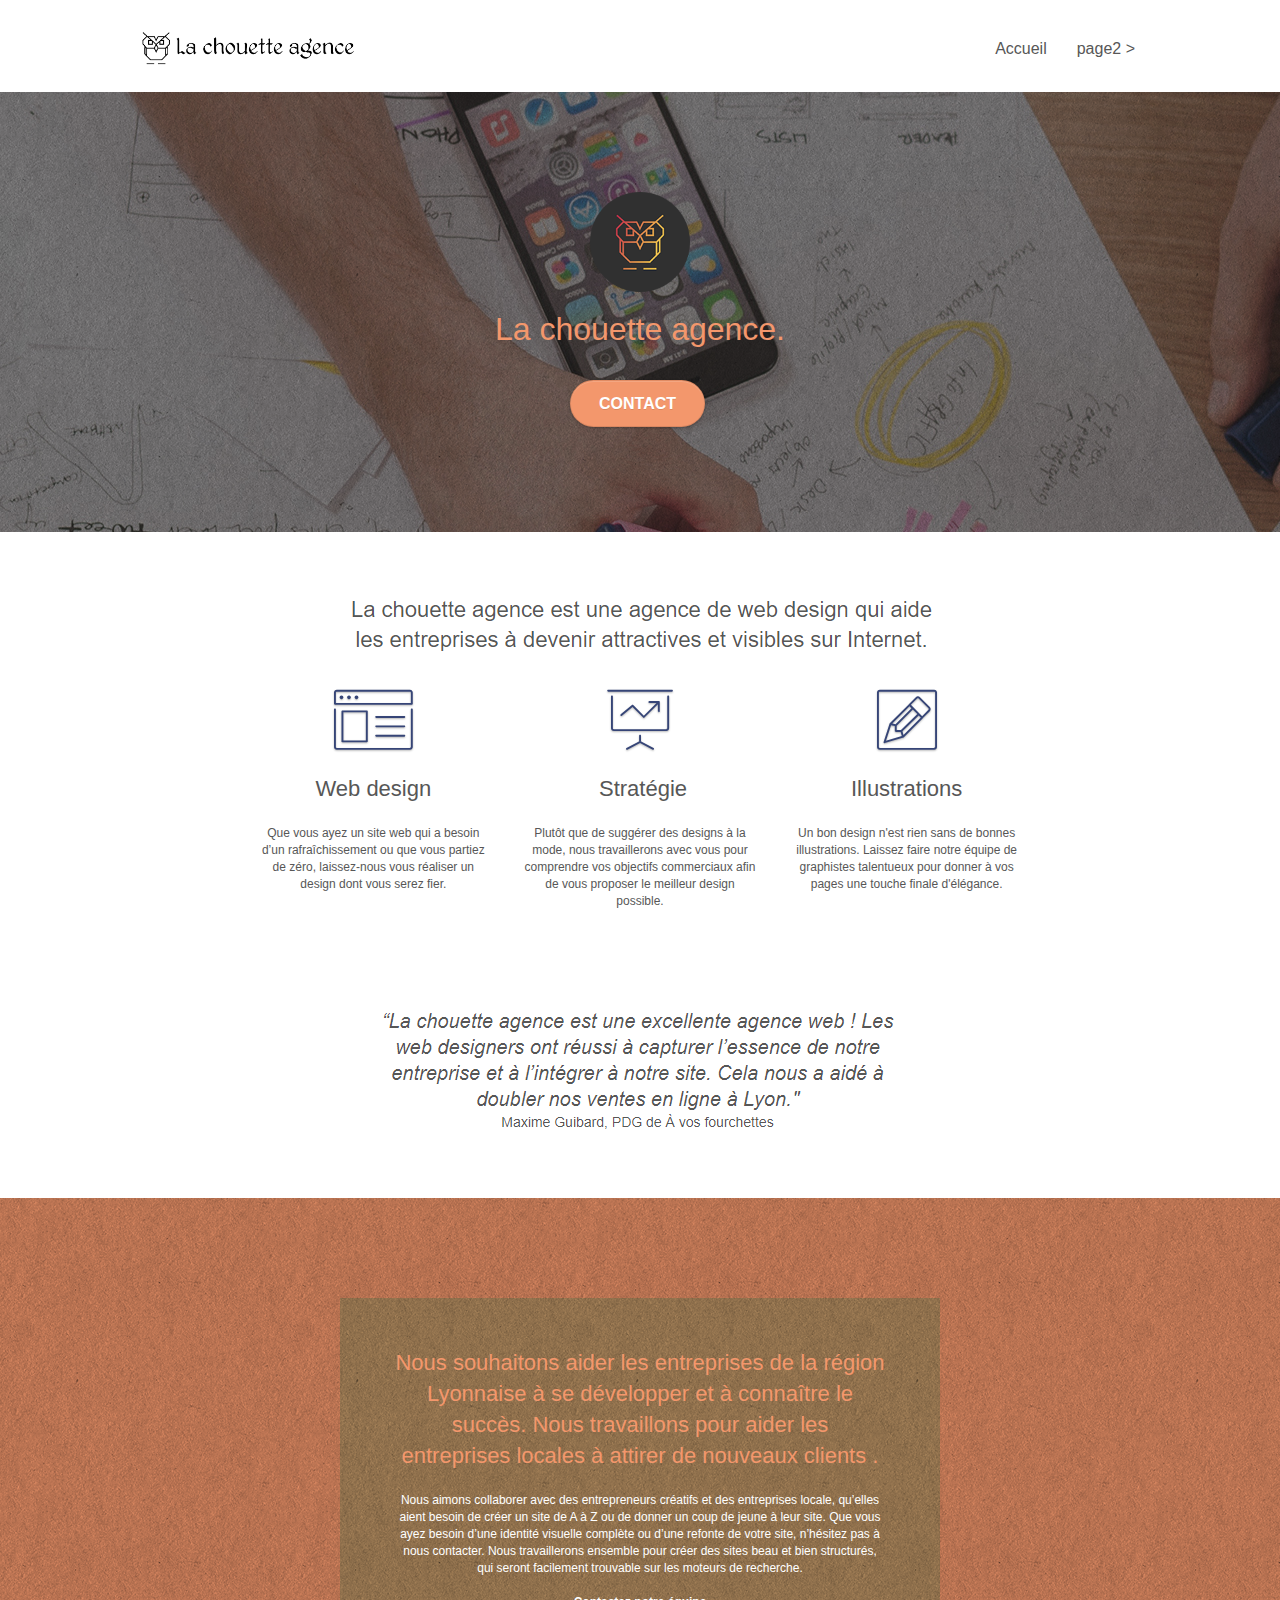
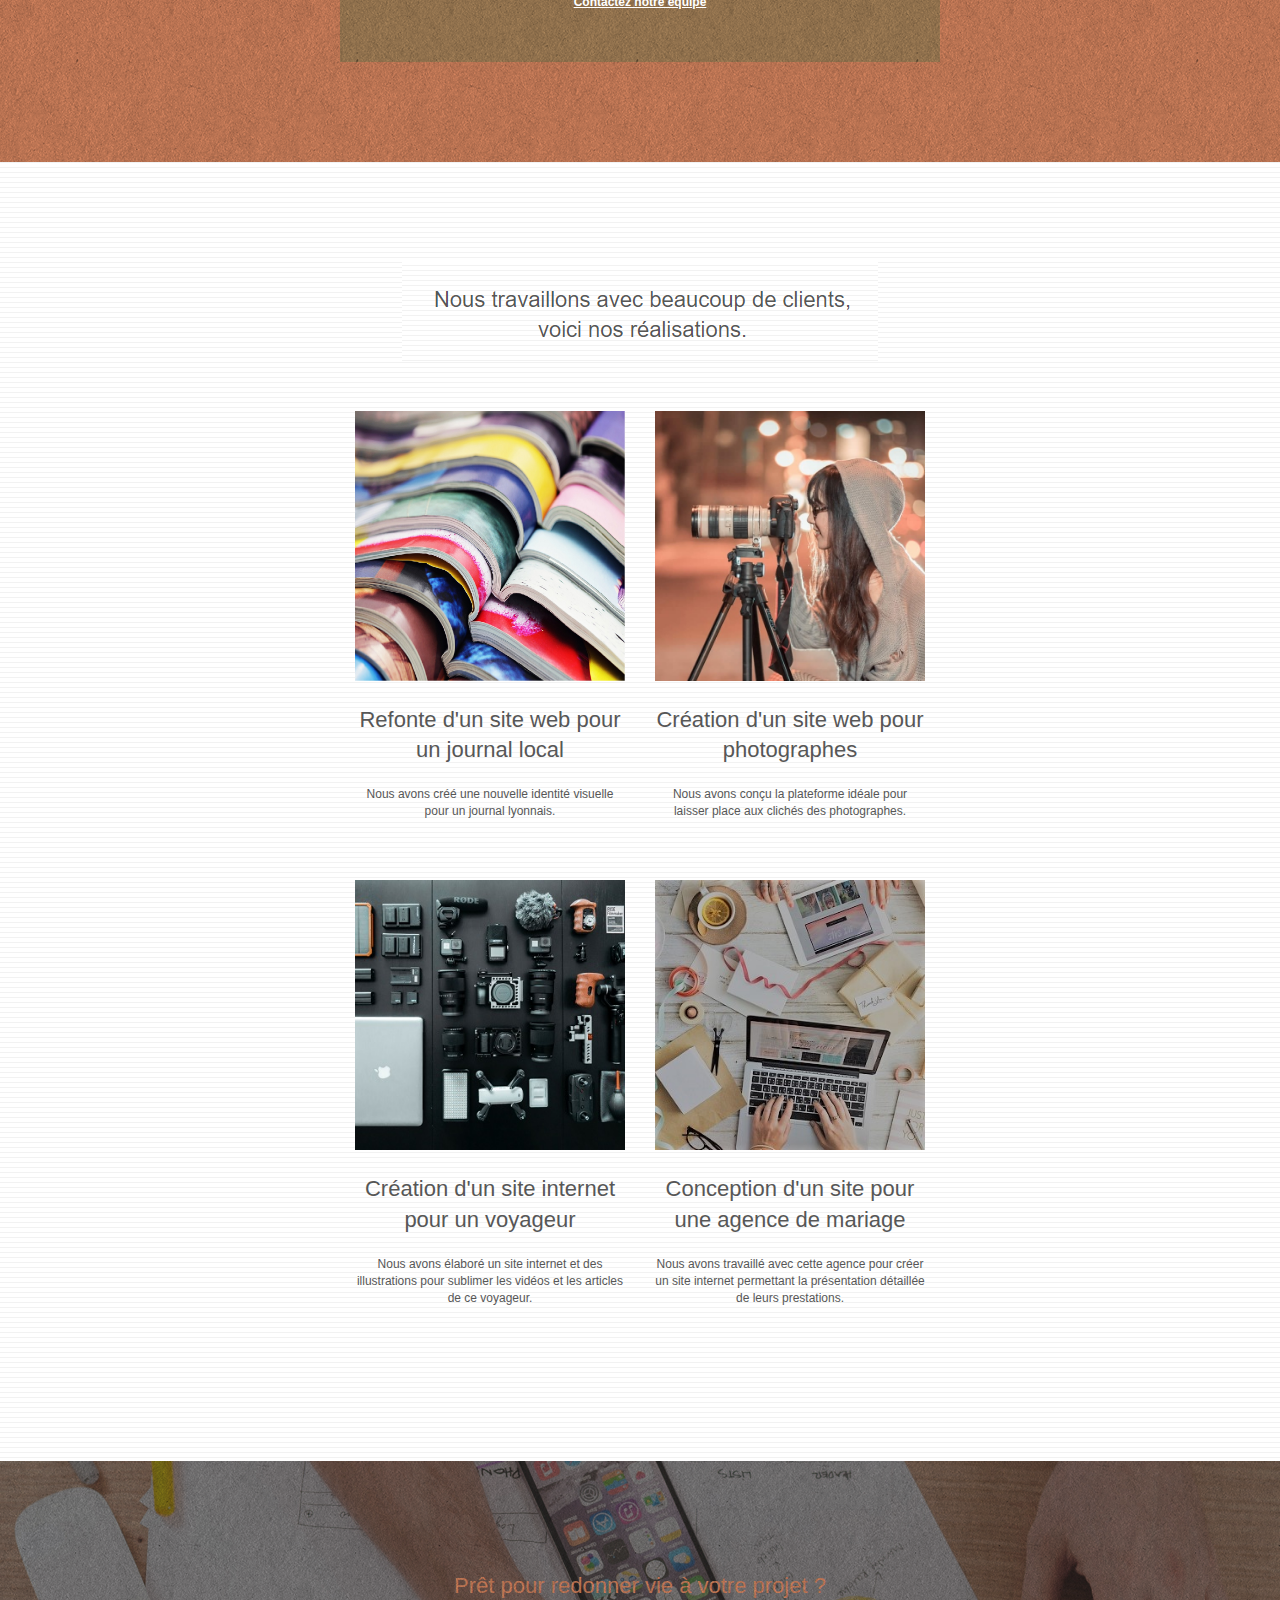
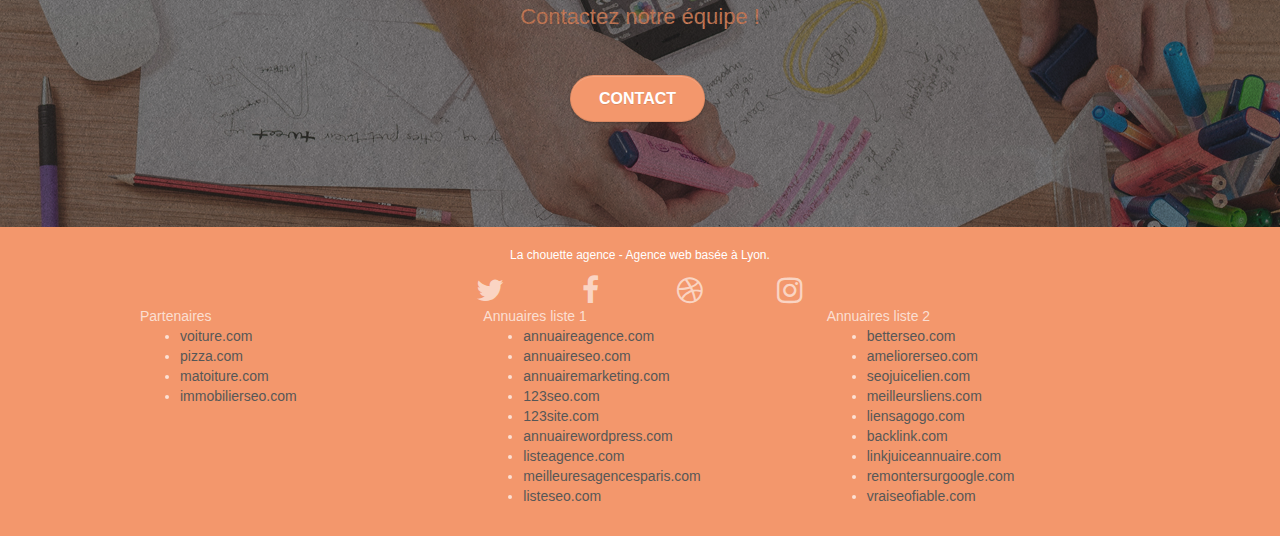
==== index.html @ 0de95171 "Headings reordered (h3 to h2)" ====
<!doctype html>
<html lang="FR">

<head>
	<meta charset="utf-8">
	<meta name="keywords"
		content="seo, google, site web, site internet, agence design paris, agence design, agence design,agence design,agence design,agence design,agence design,agence design,agence design,agence design">
	<meta name="description"
		content="Site de La Chouette Agence basée à Lyon. Webdesign, Stratégie, Illustrations. Refonte et création de site web pour journal local, photographe, voyageur, agence de marriage, etc.">
	<meta name="viewport" content="width=device-width, initial-scale=1.0, viewport-fit=cover">
	<link rel="shortcut icon" type="image/png" href="favicon.jpg">

	<link rel="stylesheet" type="text/css" href="./css/bootstrap.css">
	<link rel="stylesheet" type="text/css" href="style.css">
	<link rel="stylesheet" type="text/css" href="./css/font-awesome.css">
	<link rel="stylesheet" type="text/css" href="./css/et-line.css">


	<script src="./js/jquery-2.1.0.js"></script>
	<script src="./js/bootstrap.js"></script>
	<script src="./js/blocs.js"></script>
	<script src="./js/jquery.touchSwipe.js" defer></script>
	<script src="./js/gmaps.js"></script>

	<title>Entreprise web design Lyon | La Chouette Agence</title>


	<!-- Analytics -->

	<!-- Analytics END -->

</head>

<body>
	<!-- Principal conteneur -->
	<div class="page-container">

		<!-- bloc-0 -->
		<div class="bloc bgc-white l-bloc " id="bloc-0">
			<div class="container bloc-sm">

				<nav class="navbar row">
					<div class="navbar-header">

						<a class="navbar-brand" href="index.html"><img src="img/la-chouette-agence.png"
								alt="paris web design logo agence web meilleure agence" height="40" /></a>

						<button id="nav-toggle" type="button" class="ui-navbar-toggle navbar-toggle"
							data-toggle="collapse" data-target=".navbar-1">
							<span class="sr-only">Toggle navigation</span><span class="icon-bar"></span><span
								class="icon-bar"></span><span class="icon-bar"></span>
						</button>
					</div>
					<div class="collapse navbar-collapse navbar-1 special-dropdown-nav">
						<ul class="site-navigation nav navbar-nav">
							<li>
								<a href="index.html">Accueil</a>
							</li>
							<li>
							</li>
							<li>
								<a href="page2.html">page2 &gt;</a>
							</li>
						</ul>
					</div>
				</nav>
			</div>
		</div>
		<!-- bloc-0 END -->

		<!-- bloc-1-presentation -->
		<div class="bloc bgc-dark-slate-blue bg-banniere d-bloc bg-t-edge bloc-bg-texture texture-paper b-parallax"
			id="bloc-1-hero">
			<div class="container bloc-lg">
				<div class="row tight-width-whitespace">
					<div class="col-sm-12">
						<img src="img/logo.png" class="center-block image-resize-mode" width="100"
							alt="La chouette agence, agence web paris, création logo paris" />
						<h1 class="text-center hero-bloc-text tc-white ">
							La chouette agence.
						</h1>
						<div class="text-center">
							<a href="page2.html" class="btn btn-lg btn-clean btn-rd cta-hero btn-atomic-tangerine"
								id="cta-hero">Contact</a>
						</div>
					</div>
				</div>
			</div>
		</div>
		<!-- bloc-1-presentation END -->

		<!-- bloc-2-services -->
		<div class="bloc bgc-white l-bloc" id="bloc-2-services">
			<div class="container bloc-md">
				<div class="row">
					<div class="col-sm-12 text-center">
						<img alt="agence web, agence web paris, web design paris, stratégie web" src="img/title.png" />
					</div>
				</div>
				<div class="row voffset-lg med-width-whitespace">
					<div class="col-sm-4">
						<div class="text-center">
							<span class="et-icon-browser sm-shadow icon-dark-slate-blue icons icon-lg"></span>
						</div>
						<h2 class="mg-md text-center">
							Web design
						</h2>
						<p class="text-center ">
							Que vous ayez un site web qui a besoin d&rsquo;un rafraîchissement ou que vous partiez de
							zéro, laissez-nous vous réaliser un design dont vous serez fier.
						</p>
					</div>
					<div class="col-sm-4">
						<div class="text-center">
							<span class="et-icon-presentation sm-shadow icon-dark-slate-blue icons icon-lg"></span>
						</div>
						<h2 class="mg-md text-center">
							&nbsp;Stratégie
						</h2>
						<p class="text-center ">
							Plutôt que de suggérer des designs à la mode, nous travaillerons avec vous pour comprendre
							vos objectifs commerciaux afin de vous proposer le meilleur design possible.<br>
						</p>
					</div>
					<div class="col-sm-4">
						<div class="text-center">
							<span class="et-icon-edit sm-shadow icon-dark-slate-blue icons icon-lg"></span>
						</div>
						<h2 class="mg-md text-center">
							Illustrations
						</h2>
						<p class="text-center ">
							Un bon design n'est rien sans de bonnes illustrations. Laissez faire notre équipe de
							graphistes talentueux pour donner à vos pages une touche finale d'élégance.
						</p>
					</div>
				</div>
				<div class="row voffset-lg voffset">
					<div class="col-xs-12 col-md-8 col-md-offset-2 text-center">
						<img alt="agence web, agence web paris, web design paris, stratégie web"
							src="img/citation.png" />

					</div>
				</div>
			</div>
		</div>
		<!-- bloc-2-services END -->

		<!-- bloc-3-what-i-do -->
		<div class="bloc tc-white bgc-atomic-tangerine bg-presentation d-bloc bloc-bg-texture texture-paper b-parallax"
			id="bloc-3-what-i-do">
			<div class="container bloc-lg">
				<div class="row tight-width-whitespace black-background">
					<div class="col-sm-12">
						<h2 class="mg-md text-center tc-white">
							Nous souhaitons aider les entreprises de la région Lyonnaise à se développer et à connaître
							le succès. Nous travaillons pour aider les entreprises locales à attirer de nouveaux clients
							.<br>
						</h2>
						<p class="text-center white">
							Nous aimons collaborer avec des entrepreneurs créatifs et des entreprises locale, qu’elles
							aient besoin de créer un site de A à Z ou de donner un coup de jeune à leur site. Que vous
							ayez besoin d’une identité visuelle complète ou d’une refonte de votre site, n’hésitez pas à
							nous contacter. Nous travaillerons ensemble pour créer des sites beau et bien structurés,
							qui seront facilement trouvable sur les moteurs de recherche. <br><br><a
								class="ltc-white bold-link" href="page2.html">Contactez notre équipe</a><br>
						</p>
					</div>
				</div>
			</div>
		</div>
		<!-- bloc-3-what-i-do END -->

		<!-- bloc-4-portfolio -->
		<div class="bloc bgc-white bg-lines-h2-bg bg-repeat l-bloc" id="bloc-4-portfolio">
			<div class="container bloc-lg">
				<div class="row">
					<div class="col-sm-12 text-center">
						<img alt="agence web, agence web paris, web design paris, stratégie web" src="img/title2.png" />
					</div>
				</div>
				<div class="row tight-width-whitespace portfolio-row">
					<div class="col-sm-6">
						<a href="#" data-lightbox="img/1.jpg" data-gallery-id="gallery-1"
							data-caption="Refonte d'un site web pour un journal local" data-frame="snapshot-lb"><img
								src="img/1.jpg"
								alt="paris web design logo agence web meilleure agence et refonte site web journal"
								class="img-responsive portfolio-thumb" /></a>
						<h2 class="mg-md text-center">
							Refonte d'un site web pour un journal local
						</h2>
						<p class="text-center">
							Nous avons créé une nouvelle identité visuelle pour un journal lyonnais.
						</p>
					</div>
					<div class="col-sm-6">
						<a href="#" data-lightbox="img/2.jpg" data-gallery-id="gallery-1"
							data-caption="Création d'un site web pour photographes" data-frame="snapshot-lb"><img
								src="img/2.jpg" class="img-responsive portfolio-thumb"
								alt="paris web design logo agence web meilleure agence, Création d'un site web pour photographes" /></a>
						<h2 class="mg-md text-center">
							Création d'un site web pour photographes
						</h2>
						<p class="text-center">
							Nous avons conçu la plateforme idéale pour laisser place aux clichés des photographes.
						</p>
					</div>
				</div>
				<div class="row tight-width-whitespace portfolio-row">
					<div class="col-sm-6">
						<a href="#" data-lightbox="img/3.bmp" data-gallery-id="gallery-1"
							data-caption="Création d'un site internet pour un voyageur" data-frame="snapshot-lb"><img
								src="img/3.bmp" class="img-responsive portfolio-thumb"
								alt="paris web design logo agence web meilleure agence, Création d'un site web pour voyageur" /></a>
						<h2 class="mg-md text-center">
							Création d'un site internet pour un voyageur
						</h2>
						<p class="text-center">
							Nous avons élaboré un site internet et des illustrations pour sublimer les vidéos et les
							articles de ce voyageur.
						</p>
					</div>
					<div class="col-sm-6">
						<a href="#" data-lightbox="img/4.bmp" data-gallery-id="gallery-1"
							data-caption="Conception d'un site pour une agence de mariage" data-frame="snapshot-lb"><img
								src="img/4.bmp" class="img-responsive portfolio-thumb"
								alt="paris web design logo agence web meilleure agence, Création d'un site web pour agence de mariage" /></a>
						<h2 class="mg-md text-center">
							Conception d'un site pour une agence de mariage
						</h2>
						<p class="text-center">
							Nous avons travaillé avec cette agence pour créer un site internet permettant la
							présentation détaillée de leurs prestations.
						</p>
					</div>
				</div>
			</div>
		</div>
		<!-- bloc-4-portfolio END -->

		<!-- bloc-5-cta -->
		<div class="bloc bgc-dark-slate-blue bg-banniere d-bloc bloc-bg-texture texture-paper" id="bloc-5-cta">
			<div class="container bloc-lg">
				<div class="row">
					<h2 class="mg-md text-center tc-white">
						Prêt pour redonner vie à votre projet ?<br>Contactez notre équipe !
					</h2>
					<div class="col-sm-12 text-center">
						<a href="page2.html"
							class="btn btn-atomic-tangerine btn-clean btn-rd btn-lg cta-hero">Contact</a>
					</div>
				</div>
			</div>
		</div>
		<!-- bloc-5-cta END -->

		<!-- Footer - bloc-8 -->
		<div class="bloc bgc-atomic-tangerine d-bloc" id="bloc-8">
			<div class="container bloc-sm">
				<div class="row">
					<div class="col-sm-12">
						<p class="text-center white">
							La chouette agence - Agence web basée à Lyon.<br>
						</p>
						<div class="row row-no-gutters social">
							<div class="col-sm-3">
								<div class="text-center">
									<a class="social" href="index.html"><span class="fa fa-twitter icon-md"></span></a>
								</div>
							</div>
							<div class="col-sm-3">
								<div class="text-center">
									<a class="social" href="index.html"><span class="fa fa-facebook icon-md"></span></a>
								</div>
							</div>
							<div class="col-sm-3">
								<div class="text-center">
									<a class="social" href="index.html"><span class="fa fa-dribbble icon-md"></span></a>
								</div>
							</div>
							<div class="col-sm-3">
								<div class="text-center">
									<a class="social" href="index.html"><span
											class="fa fa-instagram icon-md"></span></a>
								</div>
							</div>

						</div>
						<div class="row">
							<div class="col-sm-4">
								Partenaires
								<ul>
									<li><a href="voiture.com">voiture.com</a></li>
									<li><a href="pizza.com">pizza.com</a></li>
									<li><a href="matoiture.com">matoiture.com</a></li>
									<li><a href="immobilierseo.com">immobilierseo.com</a></li>
								</ul>
							</div>
							<div class="col-sm-4">
								Annuaires liste 1
								<ul>
									<li><a href="annuaireagence.com">annuaireagence.com</a></li>
									<li><a href="annuaireseo.com">annuaireseo.com</a></li>
									<li><a href="annuairemarketing.com">annuairemarketing.com</a></li>
									<li><a href="123seoture.com">123seo.com</a></li>
									<li><a href="123site.com">123site.com</a></li>
									<li><a href="annuairewordpress.com">annuairewordpress.com</a></li>
									<li><a href="listeagence.com">listeagence.com</a></li>
									<li><a href="meilleuresagencesparis.com">meilleuresagencesparis.com</a></li>
									<li><a href="listeseo.com">listeseo.com</a></li>
								</ul>
							</div>
							<div class="col-sm-4">
								Annuaires liste 2
								<ul>
									<li><a href="betterseo.com">betterseo.com</a></li>
									<li><a href="ameliorerseo.com">ameliorerseo.com</a></li>
									<li><a href="seojuicelien.com">seojuicelien.com</a></li>
									<li><a href="meilleursliens.com">meilleursliens.com</a></li>
									<li><a href="liensagogo.com">liensagogo.com</a></li>
									<li><a href="backlink.com">backlink.com</a></li>
									<li><a href="linkjuiceannuaire.com">linkjuiceannuaire.com</a></li>
									<li><a href="remontersurgoogle.com">remontersurgoogle.com</a></li>
									<li><a href="vraiseofiable.com">vraiseofiable.com</a></li>
								</ul>
							</div>
						</div>
					</div>
				</div>
			</div>
		</div>
		<!-- Footer - bloc-8 END -->

	</div>
	<!-- Principal conteneur END -->


</body>

</html>
---- style.css ----
body {
    margin: 0;
    padding: 0;
    background: #FFF;
    overflow-x: hidden;
    -webkit-font-smoothing: antialiased;
    -moz-osx-font-smoothing: grayscale;
}

a,
button {
    transition: all .3s ease-in-out;
    outline: none!important;
}

a:hover {
    text-decoration: none;
    cursor: pointer;
}

#page-loading-blocs-notifaction {
    position: fixed;
    top: 0;
    bottom: 0;
    width: 100%;
    z-index: 100000;
    background: #FFFFFF url("img/pageload-spinner.gif") no-repeat center center;
}

.bloc {
    width: 100%;
    clear: both;
    background: 50% 50% no-repeat;
    padding: 0 50px;
    -webkit-background-size: cover;
    -moz-background-size: cover;
    -o-background-size: cover;
    background-size: cover;
    position: relative;
}

.bloc .container {
    padding-left: 0;
    padding-right: 0;
}

.bloc-lg {
    padding: 100px 50px;
}

.bloc-md {
    padding: 50px;
}

.bloc-sm {
    padding: 20px 50px;
}

.bg-center,
.bg-l-edge,
.bg-r-edge,
.bg-t-edge,
.bg-b-edge,
.bg-tl-edge,
.bg-bl-edge,
.bg-tr-edge,
.bg-br-edge,
.bg-repeat {
    -webkit-background-size: auto!important;
    -moz-background-size: auto!important;
    -o-background-size: auto!important;
    background-size: auto!important;
}

.bg-repeat {
    background: repeat;
}

.bg-t-edge {
    background: top no-repeat;
}

.bloc-bg-texture::before {
    content: "";
    background-size: 2px 2px;
    position: absolute;
    top: 0;
    bottom: 0;
    left: 0;
    right: 0;
}

.texture-paper::before {
    background: url("img/texture-paper.png");
    background-size: 280px 280px;
}

.b-parallax {
    background-attachment: fixed;
}

.d-bloc {
    color: rgba(255, 255, 255, .7);
}

.d-bloc button:hover {
    color: rgba(255, 255, 255, .9);
}

.d-bloc .icon-round,
.d-bloc .icon-square,
.d-bloc .icon-rounded,
.d-bloc .icon-semi-rounded-a,
.d-bloc .icon-semi-rounded-b {
    border-color: rgba(255, 255, 255, .9);
}

.d-bloc .divider-h span {
    border-color: rgba(255, 255, 255, .2);
}

.d-bloc .a-btn,
.d-bloc .navbar a,
.d-bloc .navbar-brand,
.d-bloc a .icon-sm,
.d-bloc a .icon-md,
.d-bloc a .icon-lg,
.d-bloc a .icon-xl,
.d-bloc h1 a,
.d-bloc h2 a,
.d-bloc h3 a,
.d-bloc h4 a,
.d-bloc h5 a,
.d-bloc h6 a,
.d-bloc p a {
    color: rgba(255, 255, 255, .6);
}

.d-bloc .a-btn:hover,
.d-bloc .navbar a:hover,
.d-bloc .navbar-brand:hover,
.d-bloc a:hover .icon-sm,
.d-bloc a:hover .icon-md,
.d-bloc a:hover .icon-lg,
.d-bloc a:hover .icon-xl,
.d-bloc h1 a:hover,
.d-bloc h2 a:hover,
.d-bloc h3 a:hover,
.d-bloc h4 a:hover,
.d-bloc h5 a:hover,
.d-bloc h6 a:hover,
.d-bloc p a:hover {
    color: rgba(255, 255, 255, 1);
}

.d-bloc .navbar-toggle .icon-bar {
    background: rgba(255, 255, 255, 1);
}

.d-bloc .btn-wire,
.d-bloc .btn-wire:hover {
    color: rgba(255, 255, 255, 1);
    border-color: rgba(255, 255, 255, 1);
}

.d-bloc .panel {
    color: rgba(0, 0, 0, .5);
}

.d-bloc .panel button:hover {
    color: rgba(0, 0, 0, .7);
}

.d-bloc .panel icon {
    border-color: rgba(0, 0, 0, .7);
}

.d-bloc .panel .divider-h span {
    border-color: rgba(0, 0, 0, .1);
}

.d-bloc .panel .a-btn {
    color: rgba(0, 0, 0, .6);
}

.d-bloc .panel .a-btn:hover {
    color: rgba(0, 0, 0, 1);
}

.d-bloc .panel .btn-wire,
.d-bloc .panel .btn-wire:hover {
    color: rgba(0, 0, 0, .7);
    border-color: rgba(0, 0, 0, .3);
}

.d-bloc .panel,
.l-bloc {
    color: rgba(0, 0, 0, .5);
}

.d-bloc .panel button:hover,
.l-bloc button:hover {
    color: rgba(0, 0, 0, .7);
}

.l-bloc .icon-round,
.l-bloc .icon-square,
.l-bloc .icon-rounded,
.l-bloc .icon-semi-rounded-a,
.l-bloc .icon-semi-rounded-b {
    border-color: rgba(0, 0, 0, .7);
}

.d-bloc .panel .divider-h span,
.l-bloc .divider-h span {
    border-color: rgba(0, 0, 0, .1);
}

.d-bloc .panel .a-btn,
.l-bloc .a-btn,
.l-bloc .navbar a,
.l-bloc .navbar-brand,
.l-bloc a .icon-sm,
.l-bloc a .icon-md,
.l-bloc a .icon-lg,
.l-bloc a .icon-xl,
.l-bloc h1 a,
.l-bloc h2 a,
.l-bloc h3 a,
.l-bloc h4 a,
.l-bloc h5 a,
.l-bloc h6 a,
.l-bloc p a {
    color: rgba(0, 0, 0, .6);
}

.d-bloc .panel .a-btn:hover,
.l-bloc .a-btn:hover,
.l-bloc .navbar a:hover,
.l-bloc .navbar-brand:hover,
.l-bloc a:hover .icon-sm,
.l-bloc a:hover .icon-md,
.l-bloc a:hover .icon-lg,
.l-bloc a:hover .icon-xl,
.l-bloc h1 a:hover,
.l-bloc h2 a:hover,
.l-bloc h3 a:hover,
.l-bloc h4 a:hover,
.l-bloc h5 a:hover,
.l-bloc h6 a:hover,
.l-bloc p a:hover {
    color: rgba(0, 0, 0, 1);
}

.l-bloc .navbar-toggle .icon-bar {
    color: rgba(0, 0, 0, .6);
}

.d-bloc .panel .btn-wire,
.d-bloc .panel .btn-wire:hover,
.l-bloc .btn-wire,
.l-bloc .btn-wire:hover {
    color: rgba(0, 0, 0, .7);
    border-color: rgba(0, 0, 0, .3);
}

.voffset {
    margin-top: 30px;
}

.voffset-lg {
    margin-top: 80px;
}

.row-no-gutters {
    margin-right: 0;
    margin-left: 0;
}

.row.row-no-gutters > [class^="col-"],
.row.row-no-gutters > [class*=" col-"] {
    padding-right: 0;
    padding-left: 0;
}

#bloc-1-hero h1 {
    font-size: 32px;
}

.navbar {
    margin-bottom: 0;
    z-index: 1;
}

.navbar-brand {
    height: auto;
    padding: 3px 15px;
    font-size: 25px;
    font-weight: normal;
    font-weight: 600;
    line-height: 44px;
}

.navbar-brand img {
    max-height: 200px;
    margin: 0 5px 0 0;
    display: inline;
}

.navbar-brand img[src$=svg] {
    min-width: 100px;
}

.nav-center .navbar-brand img {
    margin: 0;
}

.navbar .nav {
    padding-top: 2px;
    margin-right: -16px;
    float: right;
    z-index: 1;
}

.nav > li {
    float: left;
    margin-top: 4px;
    font-size: 16px;
}

.navbar-nav .open .dropdown-menu > li > a {
    text-align: inherit;
}

.nav > li a:hover,
.nav > li a:focus {
    background: transparent;
}

.navbar-toggle {
    margin: 10px 10px 0 0;
    border: 0px;
}

.navbar-toggle:hover {
    background: transparent!important;
}

.navbar-toggle .icon-bar {
    background-color: rgba(0, 0, 0, .5);
    width: 26px;
}

.nav-invert .navbar .nav {
    float: left;
}

.nav-invert .navbar-header,
.nav-invert .navbar-brand {
    float: right;
    position: relative;
    z-index: 2;
}

@media (min-width: 768px) {
    .site-navigation {
        position: absolute;
        top: 50%;
        right: 20px;
        transform: translate(0, -50%);
        -webkit-transform: translateY(-50%);
    }
    .nav > li .dropdown-menu a,
    .nav > li .dropdown-menu a:hover {
        color: #484848;
    }
    .nav-invert .site-navigation {
        left: 0;
        right: 0;
    }
    .nav-center {
        text-align: center;
    }
    .nav-center .navbar-header {
        width: 100%;
    }
    .nav-center .navbar-header,
    .nav-center .navbar-brand,
    .nav-center .nav > li {
        float: none;
        display: inline-block;
    }
    .nav-center .site-navigation {
        position: relative;
        width: 100%;
        right: 0;
        margin-right: 0px;
        margin-top: 20px;
    }
    .nav-center.mini-nav .navbar-toggle {
        float: none;
        margin: 10px auto 0;
    }
}

.nav > li > .dropdown a {
    background: none!important;
    display: block;
    padding: 14px 15px;
}

nav .caret {
    margin: 0 5px;
}

.dropdown-menu .dropdown-menu {
    top: -8px;
    left: 100%;
}

.dropdown-menu .dropmenu-flow-right {
    top: 100%;
    left: 0;
    margin-left: -1px;
    border-top-left-radius: 0;
    border-top-right-radius: 0;
}

.dropdown-menu .dropdown span {
    border: 4px solid black;
    border-top-color: transparent;
    border-right-color: transparent;
    border-bottom-color: transparent;
    margin: 6px -5px 0 0!important;
    float: right;
}

.mg-md {
    margin-top: 10px;
    margin-bottom: 20px;
}

.mg-lg {
    margin-top: 10px;
    margin-bottom: 40px;
}

.btn {
    margin: 0 5px 5px 0;
}

.btn.pull-right {
    margin: 0 0 5px 5px;
}

.btn-d,
.btn-d:hover,
.btn-d:focus {
    color: #FFF;
    background: rgba(0, 0, 0, .3);
}

button {
    outline: none!important;
}

.btn-rd {
    border-radius: 40px;
}

.btn-clean {
    border: 1px solid rgba(0, 0, 0, .08);
    border-bottom-color: rgba(0, 0, 0, .1);
    text-shadow: 0 1px 0 rgba(0, 0, 1, .1);
    box-shadow: 0 1px 3px rgba(0, 0, 1, .25), inset 0 1px 0 0 rgba(255, 255, 255, .15);
}

.icon-md {
    font-size: 30px!important;
}

.icon-lg {
    font-size: 60px!important;
}

.sm-shadow {
    text-shadow: 0 1px 2px rgba(0, 0, 0, .3);
}

.panel-sq,
.panel-sq .panel-heading,
.panel-sq .panel-footer {
    border-radius: 0;
}

.panel-rd {
    border-radius: 30px;
}

.panel-rd .panel-heading {
    border-radius: 29px 29px 0 0;
}

.panel-rd .panel-footer {
    border-radius: 0 0 29px 29px;
}

.form-control {
    border-color: rgba(0, 0, 0, .1);
    box-shadow: none;
}

.scrollToTop {
    width: 40px;
    height: 40px;
    position: fixed;
    bottom: 20px;
    right: 20px;
    opacity: 0;
    z-index: 500;
    transition: all .3s ease-in-out;
}

.scrollToTop span {
    margin-top: 6px;
}

.showScrollTop {
    font-size: 14px;
    opacity: 1;
}

a[data-lightbox] {
    position: relative;
    display: block;
    text-align: center;
}

a[data-lightbox]:hover::before {
    content: "+";
    font-family: "HelveticaNeue-Light", "Helvetica Neue Light", "Helvetica Neue", Helvetica, Arial;
    font-size: 32px;
    width: 50px;
    height: 50px;
    margin-left: -25px;
    border-radius: 50%;
    background: rgba(0, 0, 0, .6);
    color: #FFF;
    font-weight: 100;
    z-index: 1;
    position: absolute;
    top: 50%;
    transform: translateY(-50%);
    -webkit-transform: translateY(-50%);
}

a[data-lightbox]:hover img {
    opacity: 0.6;
    -webkit-animation-fill-mode: none;
    animation-fill-mode: none;
}

#lightbox-modal {
    display: flex;
    align-items: center;
}

#lightbox-modal .modal-dialog {
    width: 90%;
    max-width: 900px;
    margin: 0 auto 0;
}

#lightbox-modal .modal-dialog img {
    max-height: 90vh;
    margin: 0 auto;
}

.lightbox-caption {
    padding: 20px;
    color: #FFF;
    background: rgba(0, 0, 0, .5);
    position: absolute;
    left: 15px;
    right: 15px;
    bottom: 5px;
}

.close-lightbox {
    color: #FFF;
    font-size: 30px;
    position: absolute;
    top: 20px;
    right: 20px;
    z-index: 20;
    background: rgba(0, 0, 0, .5);
    border: none;
    line-height: 30px;
    padding: 0 9px 5px;
    opacity: 0.3;
}

.close-lightbox:hover,
.next-lightbox:hover,
.prev-lightbox:hover {
    opacity: 1.0;
    color: #FFF;
}

.next-lightbox,
.prev-lightbox {
    font-size: 20px;
    color: rgba(255, 255, 255, .9);
    background: rgba(0, 0, 0, .5);
    transition: all .2s ease-in-out;
    position: absolute;
    top: 45%;
    z-index: 1;
    opacity: 0.4;
}

.next-lightbox {
    padding: 6px 8px 1px 13px;
    right: 25px;
}

.prev-lightbox {
    padding: 6px 13px 1px 10px;
    left: 25px;
}

.snapshot-lb .modal-body {
    padding-bottom: 45px;
}

.snapshot-lb .lightbox-caption {
    padding: 0;
    color: rgba(0, 0, 0, .5);
    background: none;
}

h1,
h2,
h3,
h4,
h5,
h6,
p,
label,
.btn,
a {
    font-family: "helvetica";
    font-weight: 400;
    color: #575757!important;
}

.container {
    max-width: 1000px;
}

.hero-bloc-text {
    font-size: 38px;
}

.hero-bloc-text-sub {
    font-size: 36px;
}

.statement-bloc-text {
    line-height: 26px;
    font-style: italic;
    font-size: 20px;
    text-align: center;
    font-weight: lighter;
    max-width: 520px;
    margin: auto auto auto auto;
}

p {
    font-size: 12px;
}

.tight-width-whitespace {
    max-width: 600px;
    margin: auto auto auto auto;
}

.h1 {
    font-size: 20px;
    font-family: "Open Sans";
}

.cta-hero {
    margin-top: 22px;
    color: #FFFFFF!important;
    text-transform: uppercase;
    padding: 12px 28px 12px 28px;
    font-size: 16px;
    font-weight: 700;
}

.social {
    max-width: 400px;
    margin: auto auto auto auto;
}

h2 {
    font-size: 22px;
    line-height: 1.4em;
}

h3 {
    font-size: 15px;
    text-transform: uppercase;
    font-weight: 700;
    color: #333333!important;
}

.med-width-whitespace {
    max-width: 800px;
    margin: auto auto auto auto;
    box-shadow: 0px 0px 0px #000000;
}

h1 {
    color: #333333!important;
}

h4 {
    color: #333333!important;
}

.icons {
    margin-bottom: 14px;
    margin-top: 24px;
}

.white {
    color: #FFFFFF!important;
}

.portfolio-thumb {
    margin-bottom: 24px;
}

.portfolio-row {
    margin-bottom: 44px;
    margin-top: 50px;
}

.avatar {
    box-shadow: 0px 4px 9px rgba(0, 0, 0, 0.3);
}

.black-background {
    background-color: rgba(165, 147, 99, 0.7);
    padding: 40px 40px 40px 40px;
}

.bold-link {
    font-weight: 900;
    text-decoration: underline!important;
}

.bgc-white {
    background-color: #FFFFFF;
}

.bgc-dark-slate-blue {
    background-color: #364577;
}

.bgc-atomic-tangerine {
    background-color: #F3976C;
}

.tc-white {
    color: #F3976C!important;
}

.btn-atomic-tangerine {
    background: #F3976C;
    color: #FFFFFF!important;
}

.btn-atomic-tangerine:hover {
    background: #c27956!important;
    color: #FFFFFF!important;
}

.ltc-white {
    color: #FFFFFF!important;
}

.ltc-white:hover {
    color: #cccccc!important;
}

.ltc-atomic-tangerine {
    color: #F3976C!important;
}

.ltc-atomic-tangerine:hover {
    color: #c27956!important;
}

.icon-dark-slate-blue {
    color: #364577!important;
    border-color: #364577!important;
}

.bg-dots-bg {
    background-image: url("img/dots-bg.png");
}

.bg-lines-h2-bg {
    background-image: url("img/lines-h2-bg.png");
}

.bg-banniere {
    background-image: url("img/la-chouette-agence-banniere.jpg");
}

.bg-presentation {
    background-image: url("img/image-de-presentation.bmp");
}

@media (max-width: 1024px) {
    .bloc {
        padding-left: 20px;
        padding-right: 20px;
    }
    .bloc.full-width-bloc,
    .bloc-tile-2.full-width-bloc .container,
    .bloc-tile-3.full-width-bloc .container,
    .bloc-tile-4.full-width-bloc .container {
        padding-left: 0;
        padding-right: 0;
    }
}

@media (max-width: 992px) and (min-width: 768px) {
    .navbar .nav {
        max-width: 80%
    }
    .nav-center.navbar .nav {
        max-width: 100%
    }
}

@media only screen and (min-device-width: 768px) and (max-device-width: 1024px) and (orientation: landscape) {
    .b-parallax {
        background-attachment: scroll;
    }
}

@media only screen and (min-device-width: 1024px) and (max-device-width: 1366px) and (-webkit-min-device-pixel-ratio: 1.5) {
    .b-parallax {
        background-attachment: scroll;
    }
}

@media (max-width: 991px) {
    .container {
        width: 100%;
    }
    .b-parallax {
        background-attachment: scroll;
    }
    .page-container,
    #hero-bloc {
        overflow-x: hidden;
        position: relative;
    }
    .bloc {
        padding-left: constant(safe-area-inset-left);
        padding-right: constant(safe-area-inset-right);
    }
    .bloc-group,
    .bloc-group .bloc {
        display: block;
        width: 100%;
    }
    .bloc-fill-screen .fill-bloc-top-edge,
    .bloc-fill-screen .fill-bloc-bottom-edge {
        padding: 0 20px;
        padding-left: constant(safe-area-inset-left);
        padding-right: constant(safe-area-inset-right);
    }
}

@media (max-width: 767px) {
    .page-container {
        overflow-x: hidden;
        position: relative;
    }
    h1,
    h2,
    h3,
    h4,
    h5,
    h6,
    p,
    #disqus_thread {
        padding-left: 10px!important;
        padding-right: 10px!important;
    }
    .b-parallax {
        background-attachment: scroll;
    }
    .navbar .nav {
        padding-top: 0;
        border-top: 1px solid rgba(0, 0, 0, .2);
        float: none!important;
    }
    .navbar.row {
        margin-left: 0;
        margin-right: 0;
    }
    .site-navigation {
        position: inherit;
        transform: none;
        -webkit-transform: none;
        -ms-transform: none;
    }
    .nav > li {
        margin-top: 0;
        border-bottom: 1px solid rgba(0, 0, 0, .1);
        background: rgba(0, 0, 0, .05);
        text-align: left;
        padding-left: 15px;
        width: 100%;
    }
    .nav > li:hover {
        background: rgba(0, 0, 0, .08);
    }
    .dropdown .dropdown a .caret {
        float: none;
        margin: 5px 0 0 10px!important;
        border: 4px solid black;
        border-bottom-color: transparent;
        border-right-color: transparent;
        border-left-color: transparent;
    }
    #hero-bloc .navbar .nav {
        background: rgba(0, 0, 0, .8);
    }
    #hero-bloc .navbar .nav a {
        color: rgba(255, 255, 255, .6);
    }
    .hero {
        padding: 50px 0;
    }
    .hero-nav {
        left: -1px;
        right: -1px;
    }
    .navbar-collapse {
        padding: 0;
        overflow-x: hidden;
        -webkit-box-shadow: none;
        box-shadow: none;
    }
    .navbar-brand img {
        max-height: 40px;
        width: auto;
    }
    .nav-invert .navbar-header {
        float: none;
        width: 100%;
    }
    .nav-invert .navbar-toggle {
        float: left;
        margin-left: 10px;
    }
    .bloc {
        padding-left: 0;
        padding-right: 0;
    }
    .bloc-xxl,
    .bloc-xl,
    .bloc-lg {
        padding: 40px 0;
    }
    .bloc-sm,
    .bloc-md {
        padding-left: 0;
        padding-right: 0;
    }
    .bloc-tile-2 .container,
    .bloc-tile-3 .container,
    .bloc-tile-4 .container,
    .bloc-fill-screen .fill-bloc-top-edge,
    .bloc-fill-screen .fill-bloc-bottom-edge {
        padding-left: 0;
        padding-right: 0;
    }
    .a-block {
        padding: 0 10px;
    }
    .btn-dwn {
        display: none;
    }
    .voffset {
        margin-top: 5px;
    }
    .voffset-md {
        margin-top: 20px;
    }
    .voffset-lg {
        margin-top: 30px;
    }
    form {
        padding: 5px;
    }
    .close-lightbox {
        display: inline-block;
    }
    .blocsapp-device-iphone5 {
        background-size: 216px 425px;
        padding-top: 60px;
        width: 216px;
        height: 425px;
    }
    .blocsapp-device-iphone5 img {
        width: 180px;
        height: 320px;
    }
}

@media (max-width: 400px) {
    .bloc {
        padding-left: 0;
        padding-right: 0;
    }
}

@media (max-width: 767px) {
    .bloc-mob-center-text {
        text-align: center;
    }
}
---- css/et-line.css ----
@font-face {
    font-family: et-line;
    src: url(../fonts/et-line.eot);
    src: url(../fonts/et-line.eot?#iefix) format('embedded-opentype'), url(../fonts/et-line.woff) format('woff'), url(../fonts/et-line.ttf) format('truetype'), url(../fonts/et-line.svg#et-line) format('svg');
    font-weight: 400;
    font-style: normal
}

.et-icon-adjustments,
.et-icon-alarmclock,
.et-icon-anchor,
.et-icon-aperture,
.et-icon-attachment,
.et-icon-bargraph,
.et-icon-basket,
.et-icon-beaker,
.et-icon-bike,
.et-icon-book-open,
.et-icon-briefcase,
.et-icon-browser,
.et-icon-calendar,
.et-icon-camera,
.et-icon-caution,
.et-icon-chat,
.et-icon-circle-compass,
.et-icon-clipboard,
.et-icon-clock,
.et-icon-cloud,
.et-icon-compass,
.et-icon-desktop,
.et-icon-dial,
.et-icon-document,
.et-icon-documents,
.et-icon-download,
.et-icon-dribbble,
.et-icon-edit,
.et-icon-envelope,
.et-icon-expand,
.et-icon-facebook,
.et-icon-flag,
.et-icon-focus,
.et-icon-gears,
.et-icon-genius,
.et-icon-gift,
.et-icon-global,
.et-icon-globe,
.et-icon-googleplus,
.et-icon-grid,
.et-icon-happy,
.et-icon-hazardous,
.et-icon-heart,
.et-icon-hotairballoon,
.et-icon-hourglass,
.et-icon-key,
.et-icon-laptop,
.et-icon-layers,
.et-icon-lifesaver,
.et-icon-lightbulb,
.et-icon-linegraph,
.et-icon-linkedin,
.et-icon-lock,
.et-icon-magnifying-glass,
.et-icon-map,
.et-icon-map-pin,
.et-icon-megaphone,
.et-icon-mic,
.et-icon-mobile,
.et-icon-newspaper,
.et-icon-notebook,
.et-icon-paintbrush,
.et-icon-paperclip,
.et-icon-pencil,
.et-icon-phone,
.et-icon-picture,
.et-icon-pictures,
.et-icon-piechart,
.et-icon-presentation,
.et-icon-pricetags,
.et-icon-printer,
.et-icon-profile-female,
.et-icon-profile-male,
.et-icon-puzzle,
.et-icon-quote,
.et-icon-recycle,
.et-icon-refresh,
.et-icon-ribbon,
.et-icon-rss,
.et-icon-sad,
.et-icon-scissors,
.et-icon-scope,
.et-icon-search,
.et-icon-shield,
.et-icon-speedometer,
.et-icon-strategy,
.et-icon-streetsign,
.et-icon-tablet,
.et-icon-target,
.et-icon-telescope,
.et-icon-toolbox,
.et-icon-tools,
.et-icon-tools-2,
.et-icon-trophy,
.et-icon-tumblr,
.et-icon-twitter,
.et-icon-upload,
.et-icon-video,
.et-icon-wallet,
.et-icon-wine {
    font-family: et-line;
    speak: none;
    font-style: normal;
    font-weight: 400;
    font-variant: normal;
    text-transform: none;
    line-height: 1;
    -webkit-font-smoothing: antialiased;
    -moz-osx-font-smoothing: grayscale;
    display: inline-block
}

.et-icon-mobile:before {
    content: "\e000"
}

.et-icon-laptop:before {
    content: "\e001"
}

.et-icon-desktop:before {
    content: "\e002"
}

.et-icon-tablet:before {
    content: "\e003"
}

.et-icon-phone:before {
    content: "\e004"
}

.et-icon-document:before {
    content: "\e005"
}

.et-icon-documents:before {
    content: "\e006"
}

.et-icon-search:before {
    content: "\e007"
}

.et-icon-clipboard:before {
    content: "\e008"
}

.et-icon-newspaper:before {
    content: "\e009"
}

.et-icon-notebook:before {
    content: "\e00a"
}

.et-icon-book-open:before {
    content: "\e00b"
}

.et-icon-browser:before {
    content: "\e00c"
}

.et-icon-calendar:before {
    content: "\e00d"
}

.et-icon-presentation:before {
    content: "\e00e"
}

.et-icon-picture:before {
    content: "\e00f"
}

.et-icon-pictures:before {
    content: "\e010"
}

.et-icon-video:before {
    content: "\e011"
}

.et-icon-camera:before {
    content: "\e012"
}

.et-icon-printer:before {
    content: "\e013"
}

.et-icon-toolbox:before {
    content: "\e014"
}

.et-icon-briefcase:before {
    content: "\e015"
}

.et-icon-wallet:before {
    content: "\e016"
}

.et-icon-gift:before {
    content: "\e017"
}

.et-icon-bargraph:before {
    content: "\e018"
}

.et-icon-grid:before {
    content: "\e019"
}

.et-icon-expand:before {
    content: "\e01a"
}

.et-icon-focus:before {
    content: "\e01b"
}

.et-icon-edit:before {
    content: "\e01c"
}

.et-icon-adjustments:before {
    content: "\e01d"
}

.et-icon-ribbon:before {
    content: "\e01e"
}

.et-icon-hourglass:before {
    content: "\e01f"
}

.et-icon-lock:before {
    content: "\e020"
}

.et-icon-megaphone:before {
    content: "\e021"
}

.et-icon-shield:before {
    content: "\e022"
}

.et-icon-trophy:before {
    content: "\e023"
}

.et-icon-flag:before {
    content: "\e024"
}

.et-icon-map:before {
    content: "\e025"
}

.et-icon-puzzle:before {
    content: "\e026"
}

.et-icon-basket:before {
    content: "\e027"
}

.et-icon-envelope:before {
    content: "\e028"
}

.et-icon-streetsign:before {
    content: "\e029"
}

.et-icon-telescope:before {
    content: "\e02a"
}

.et-icon-gears:before {
    content: "\e02b"
}

.et-icon-key:before {
    content: "\e02c"
}

.et-icon-paperclip:before {
    content: "\e02d"
}

.et-icon-attachment:before {
    content: "\e02e"
}

.et-icon-pricetags:before {
    content: "\e02f"
}

.et-icon-lightbulb:before {
    content: "\e030"
}

.et-icon-layers:before {
    content: "\e031"
}

.et-icon-pencil:before {
    content: "\e032"
}

.et-icon-tools:before {
    content: "\e033"
}

.et-icon-tools-2:before {
    content: "\e034"
}

.et-icon-scissors:before {
    content: "\e035"
}

.et-icon-paintbrush:before {
    content: "\e036"
}

.et-icon-magnifying-glass:before {
    content: "\e037"
}

.et-icon-circle-compass:before {
    content: "\e038"
}

.et-icon-linegraph:before {
    content: "\e039"
}

.et-icon-mic:before {
    content: "\e03a"
}

.et-icon-strategy:before {
    content: "\e03b"
}

.et-icon-beaker:before {
    content: "\e03c"
}

.et-icon-caution:before {
    content: "\e03d"
}

.et-icon-recycle:before {
    content: "\e03e"
}

.et-icon-anchor:before {
    content: "\e03f"
}

.et-icon-profile-male:before {
    content: "\e040"
}

.et-icon-profile-female:before {
    content: "\e041"
}

.et-icon-bike:before {
    content: "\e042"
}

.et-icon-wine:before {
    content: "\e043"
}

.et-icon-hotairballoon:before {
    content: "\e044"
}

.et-icon-globe:before {
    content: "\e045"
}

.et-icon-genius:before {
    content: "\e046"
}

.et-icon-map-pin:before {
    content: "\e047"
}

.et-icon-dial:before {
    content: "\e048"
}

.et-icon-chat:before {
    content: "\e049"
}

.et-icon-heart:before {
    content: "\e04a"
}

.et-icon-cloud:before {
    content: "\e04b"
}

.et-icon-upload:before {
    content: "\e04c"
}

.et-icon-download:before {
    content: "\e04d"
}

.et-icon-target:before {
    content: "\e04e"
}

.et-icon-hazardous:before {
    content: "\e04f"
}

.et-icon-piechart:before {
    content: "\e050"
}

.et-icon-speedometer:before {
    content: "\e051"
}

.et-icon-global:before {
    content: "\e052"
}

.et-icon-compass:before {
    content: "\e053"
}

.et-icon-lifesaver:before {
    content: "\e054"
}

.et-icon-clock:before {
    content: "\e055"
}

.et-icon-aperture:before {
    content: "\e056"
}

.et-icon-quote:before {
    content: "\e057"
}

.et-icon-scope:before {
    content: "\e058"
}

.et-icon-alarmclock:before {
    content: "\e059"
}

.et-icon-refresh:before {
    content: "\e05a"
}

.et-icon-happy:before {
    content: "\e05b"
}

.et-icon-sad:before {
    content: "\e05c"
}

.et-icon-facebook:before {
    content: "\e05d"
}

.et-icon-twitter:before {
    content: "\e05e"
}

.et-icon-googleplus:before {
    content: "\e05f"
}

.et-icon-rss:before {
    content: "\e060"
}

.et-icon-tumblr:before {
    content: "\e061"
}

.et-icon-linkedin:before {
    content: "\e062"
}

.et-icon-dribbble:before {
    content: "\e063"
}
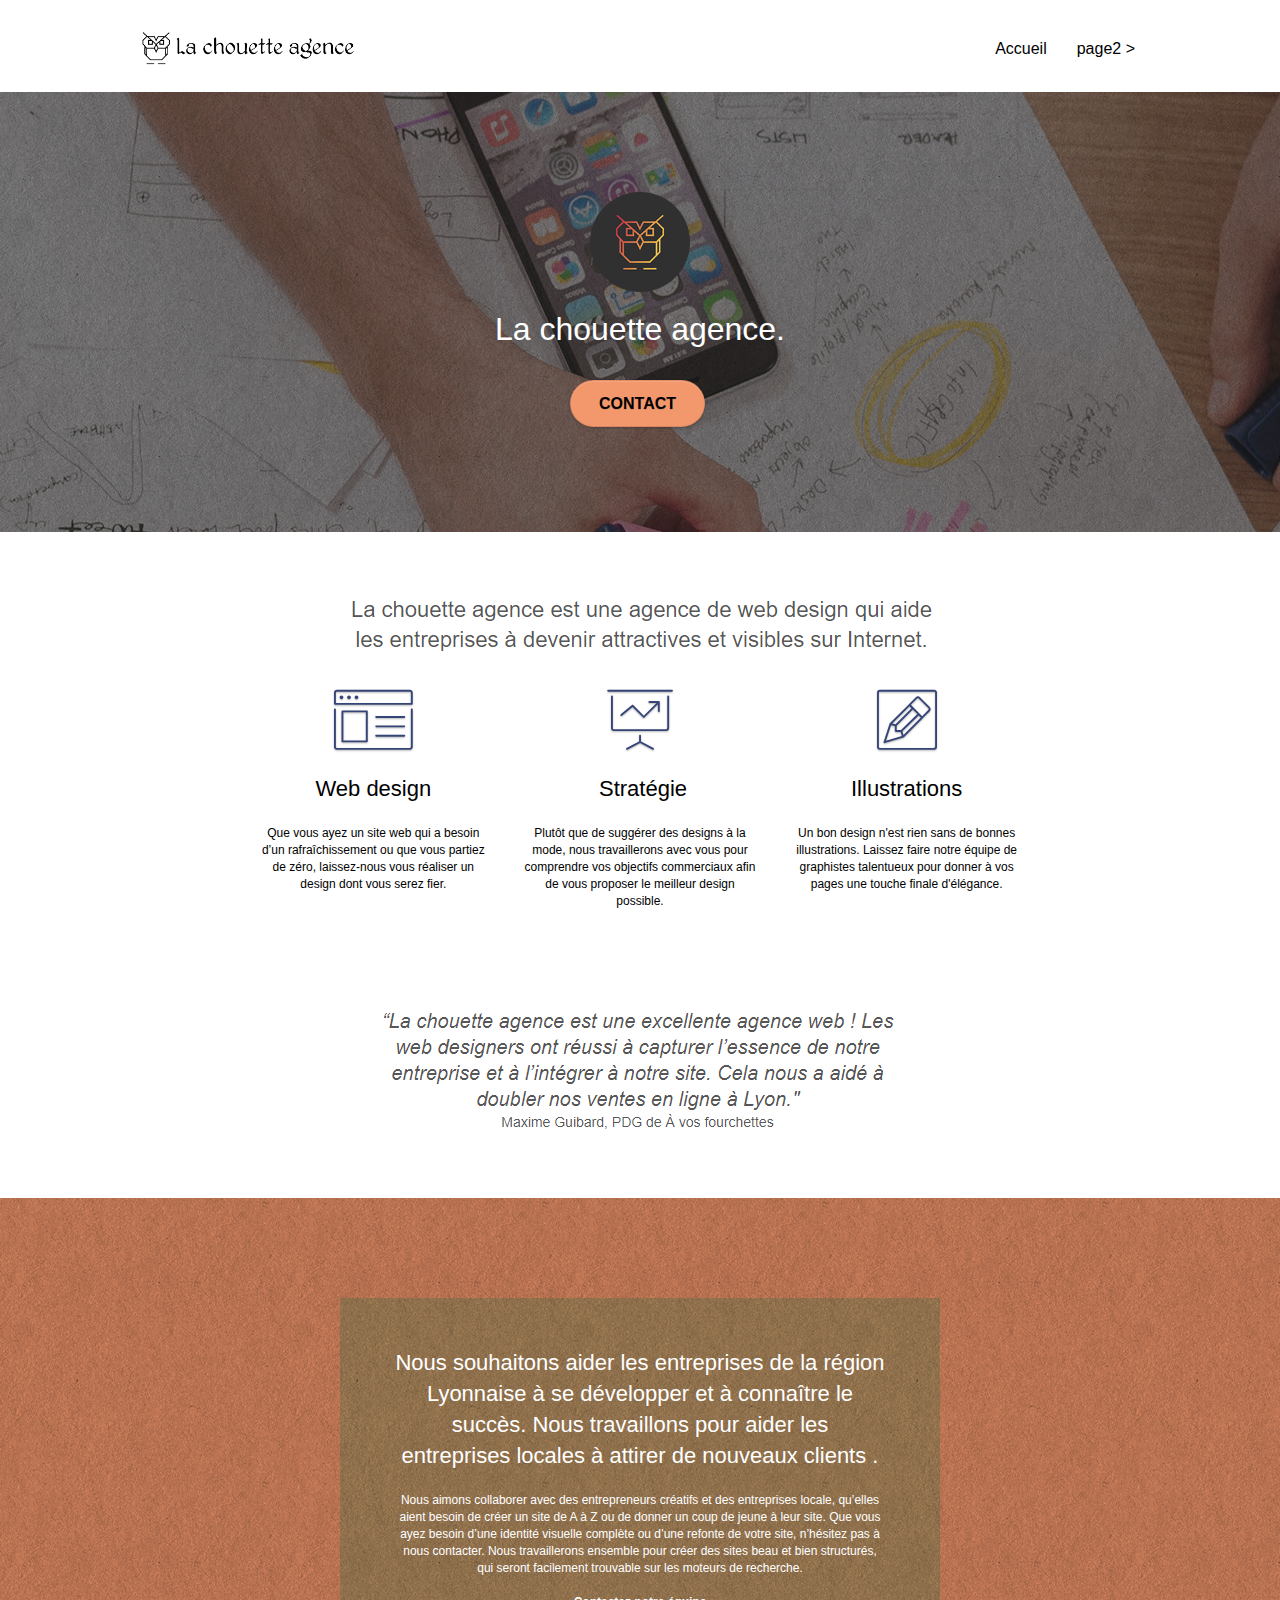
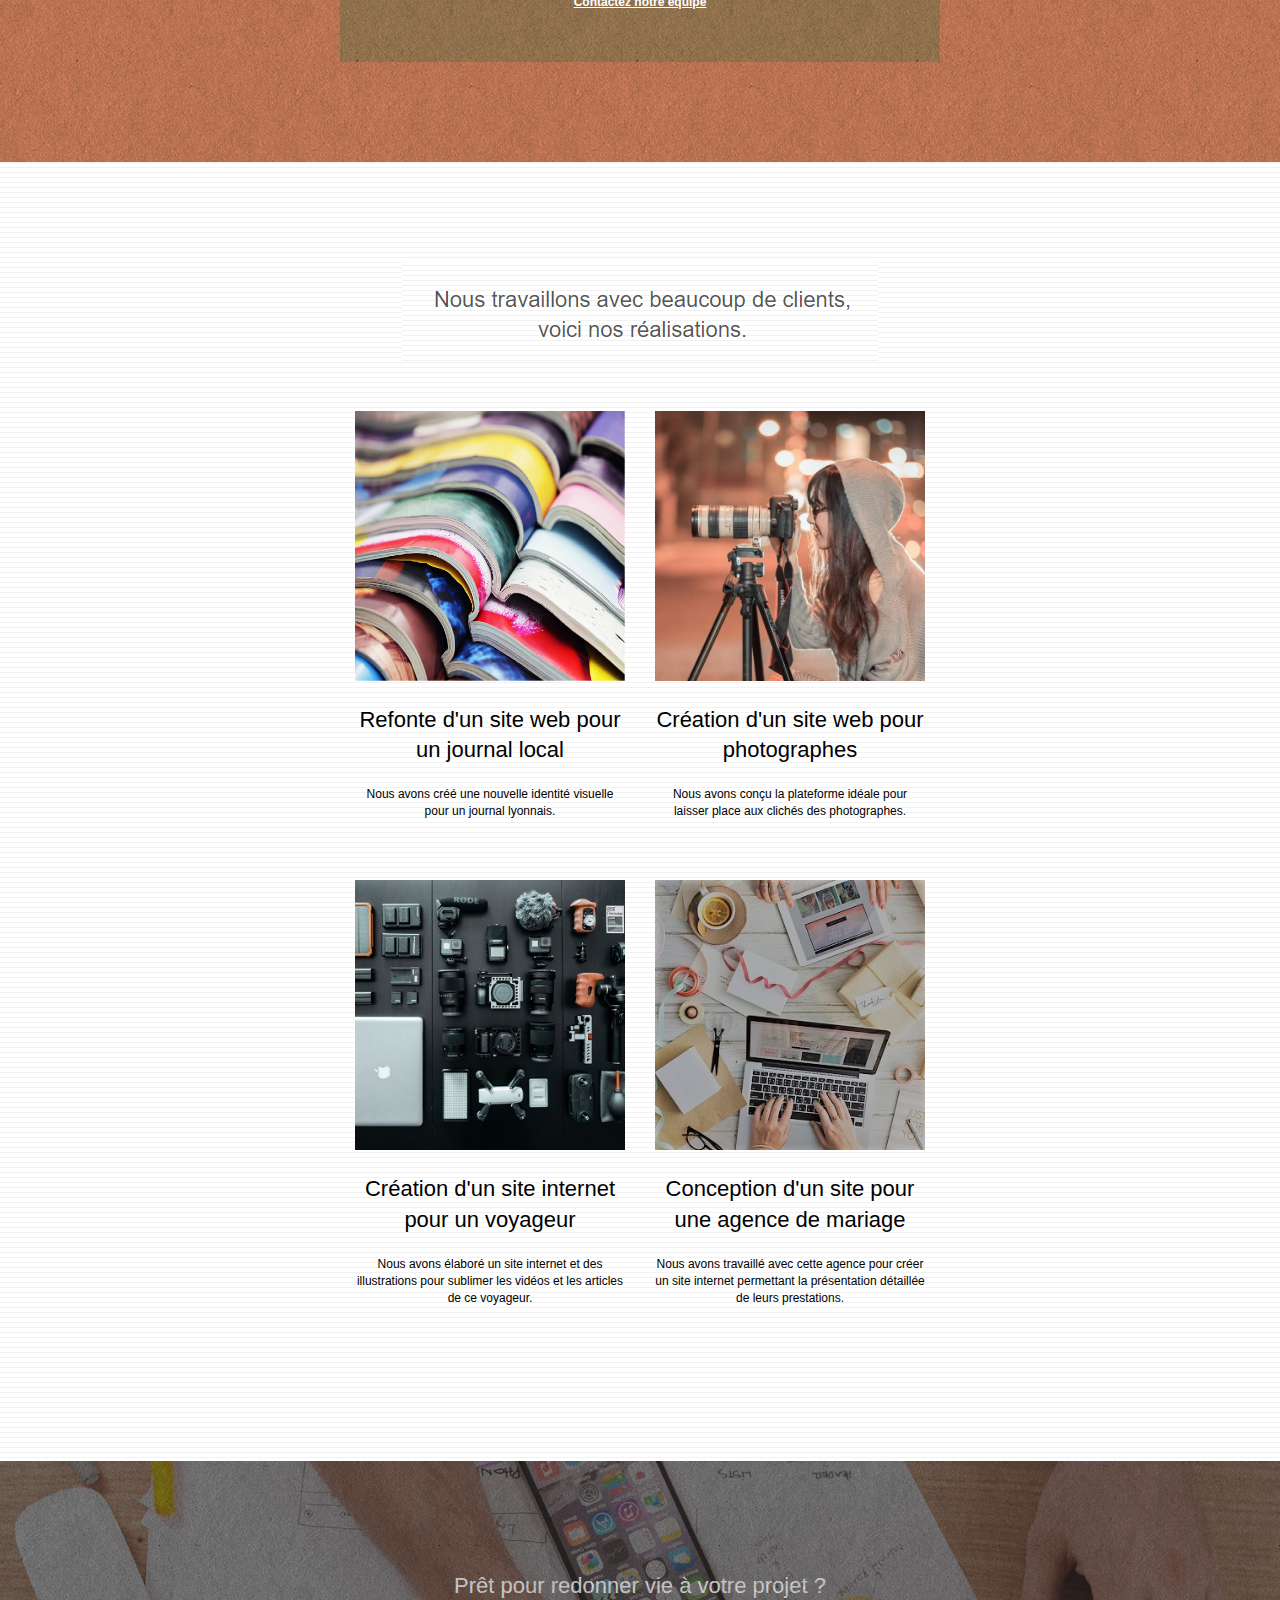
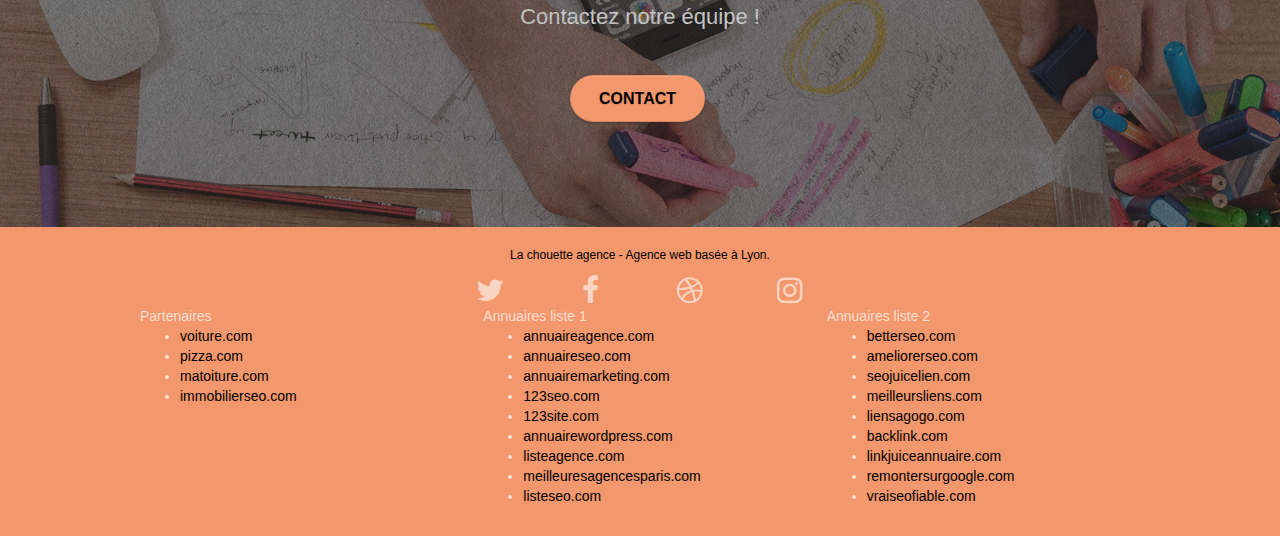
==== commit 2d06c450: "improve contrast ratio" ====
--- a/index.html
+++ b/index.html
@@ -259,7 +259,7 @@
 			<div class="container bloc-sm">
 				<div class="row">
 					<div class="col-sm-12">
-						<p class="text-center white">
+						<p class="text-center black">
 							La chouette agence - Agence web basée à Lyon.<br>
 						</p>
 						<div class="row row-no-gutters social">
--- a/style.css
+++ b/style.css
@@ -651,7 +651,7 @@
 a {
     font-family: "helvetica";
     font-weight: 400;
-    color: #575757!important;
+    color: #000000!important;
 }
 
 .container {
@@ -775,17 +775,17 @@
 }
 
 .tc-white {
-    color: #F3976C!important;
+    color: #FFF!important;
 }
 
 .btn-atomic-tangerine {
     background: #F3976C;
-    color: #FFFFFF!important;
+    color: #000000!important;
 }
 
 .btn-atomic-tangerine:hover {
     background: #c27956!important;
-    color: #FFFFFF!important;
+    color: #000000!important;
 }
 
 .ltc-white {
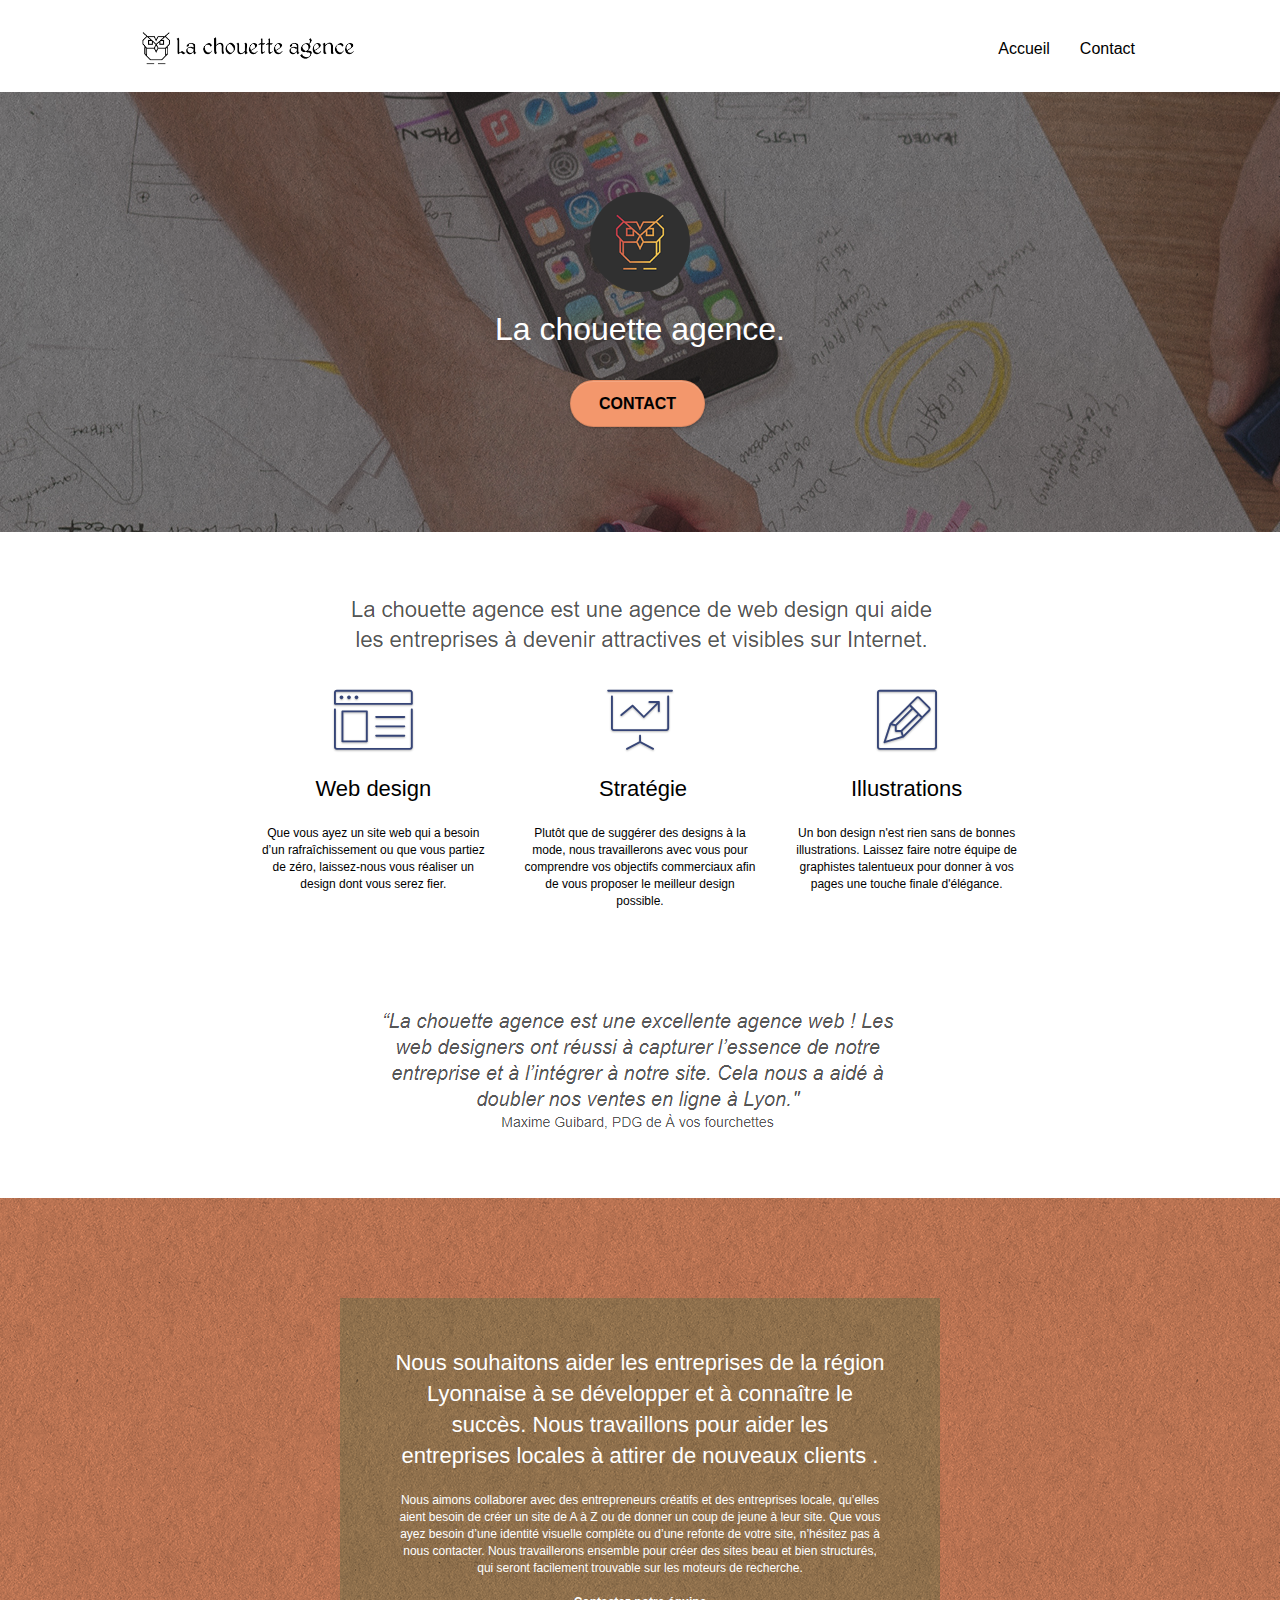
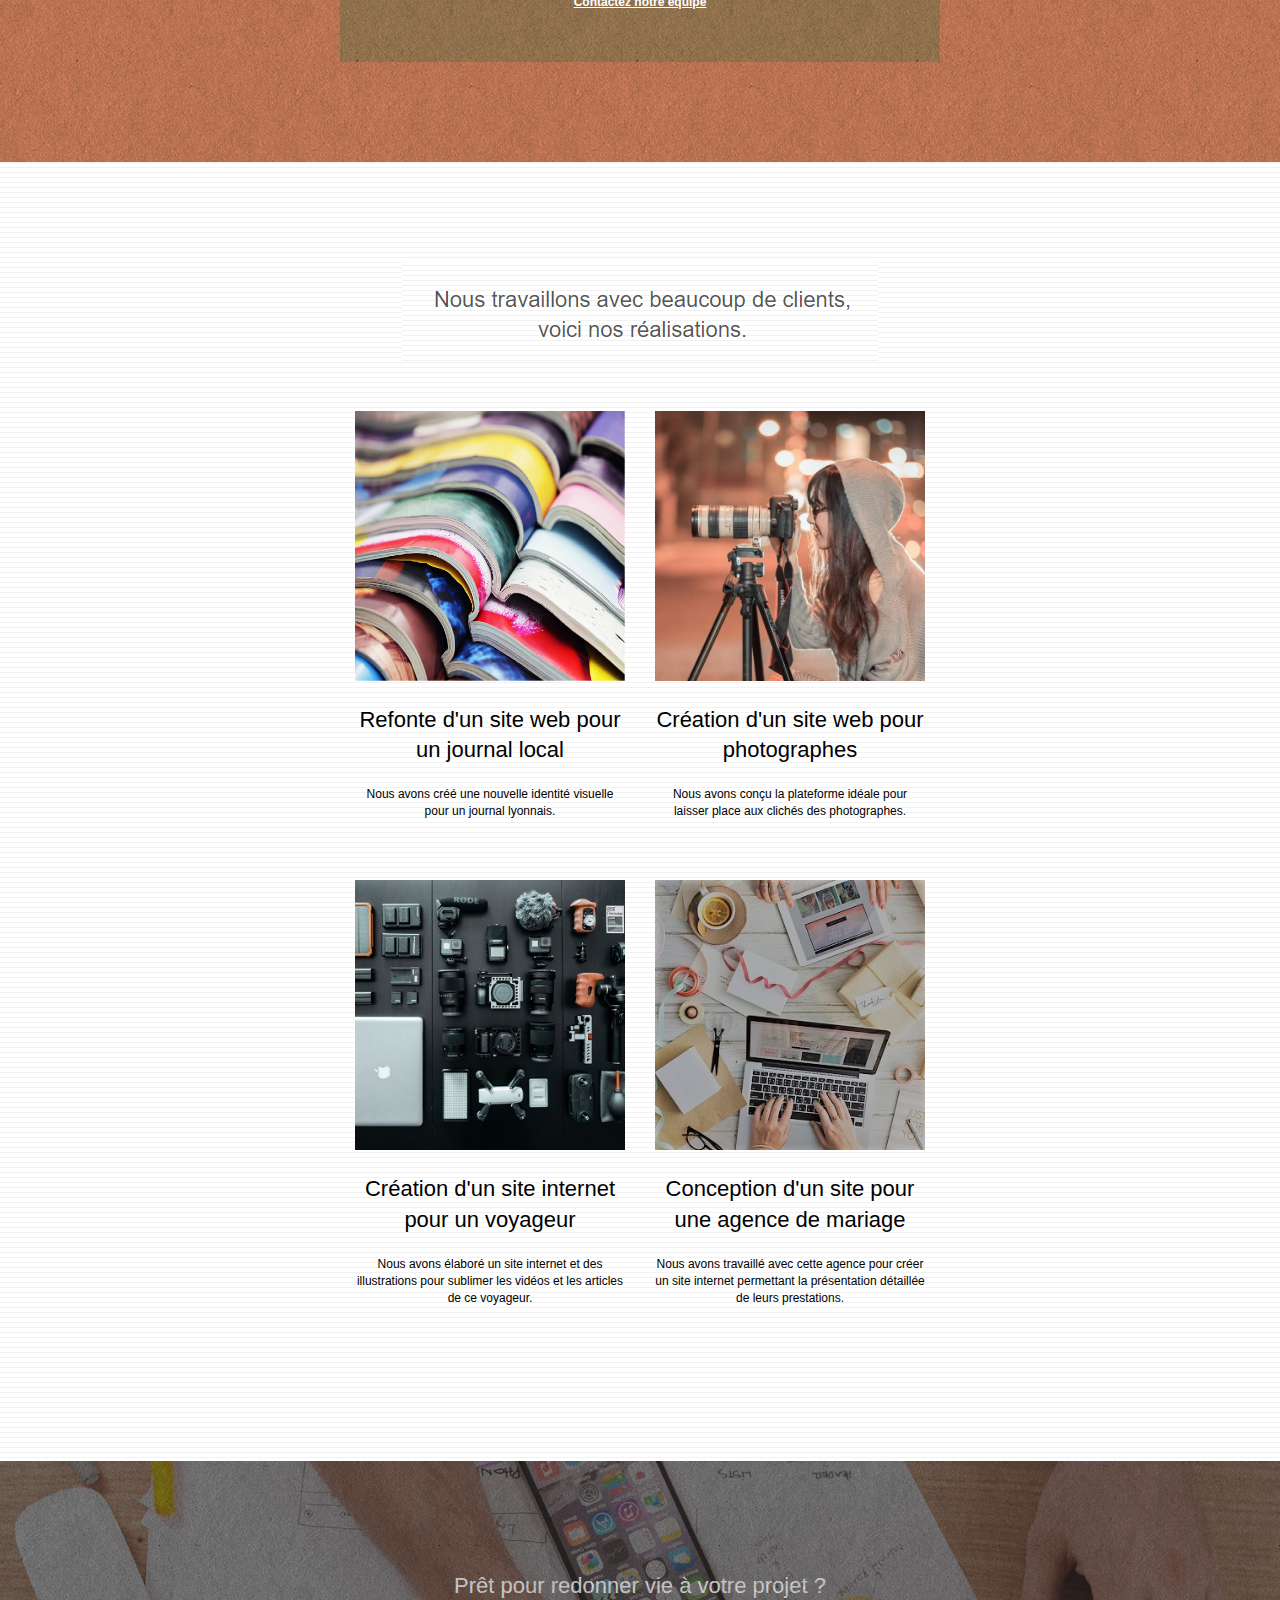
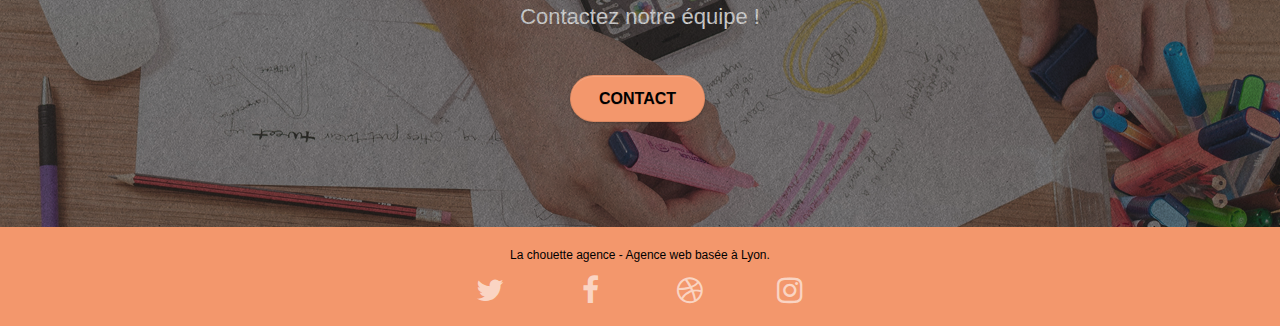
==== commit cc97aad0: "add aria-label to social media link" ====
--- a/index.html
+++ b/index.html
@@ -59,7 +59,7 @@
 							<li>
 							</li>
 							<li>
-								<a href="page2.html">page2 &gt;</a>
+								<a href="page2.html">Contact</a>
 							</li>
 						</ul>
 					</div>
@@ -265,7 +265,8 @@
 						<div class="row row-no-gutters social">
 							<div class="col-sm-3">
 								<div class="text-center">
-									<a class="social" href="index.html"><span class="fa fa-twitter icon-md"></span></a>
+									<a class="social" href="index.html" aria-label="Twitter"><span
+											class="fa fa-twitter icon-md"></span></a>
 								</div>
 							</div>
 							<div class="col-sm-3">
@@ -286,45 +287,7 @@
 							</div>
 
 						</div>
-						<div class="row">
-							<div class="col-sm-4">
-								Partenaires
-								<ul>
-									<li><a href="voiture.com">voiture.com</a></li>
-									<li><a href="pizza.com">pizza.com</a></li>
-									<li><a href="matoiture.com">matoiture.com</a></li>
-									<li><a href="immobilierseo.com">immobilierseo.com</a></li>
-								</ul>
-							</div>
-							<div class="col-sm-4">
-								Annuaires liste 1
-								<ul>
-									<li><a href="annuaireagence.com">annuaireagence.com</a></li>
-									<li><a href="annuaireseo.com">annuaireseo.com</a></li>
-									<li><a href="annuairemarketing.com">annuairemarketing.com</a></li>
-									<li><a href="123seoture.com">123seo.com</a></li>
-									<li><a href="123site.com">123site.com</a></li>
-									<li><a href="annuairewordpress.com">annuairewordpress.com</a></li>
-									<li><a href="listeagence.com">listeagence.com</a></li>
-									<li><a href="meilleuresagencesparis.com">meilleuresagencesparis.com</a></li>
-									<li><a href="listeseo.com">listeseo.com</a></li>
-								</ul>
-							</div>
-							<div class="col-sm-4">
-								Annuaires liste 2
-								<ul>
-									<li><a href="betterseo.com">betterseo.com</a></li>
-									<li><a href="ameliorerseo.com">ameliorerseo.com</a></li>
-									<li><a href="seojuicelien.com">seojuicelien.com</a></li>
-									<li><a href="meilleursliens.com">meilleursliens.com</a></li>
-									<li><a href="liensagogo.com">liensagogo.com</a></li>
-									<li><a href="backlink.com">backlink.com</a></li>
-									<li><a href="linkjuiceannuaire.com">linkjuiceannuaire.com</a></li>
-									<li><a href="remontersurgoogle.com">remontersurgoogle.com</a></li>
-									<li><a href="vraiseofiable.com">vraiseofiable.com</a></li>
-								</ul>
-							</div>
-						</div>
+
 					</div>
 				</div>
 			</div>
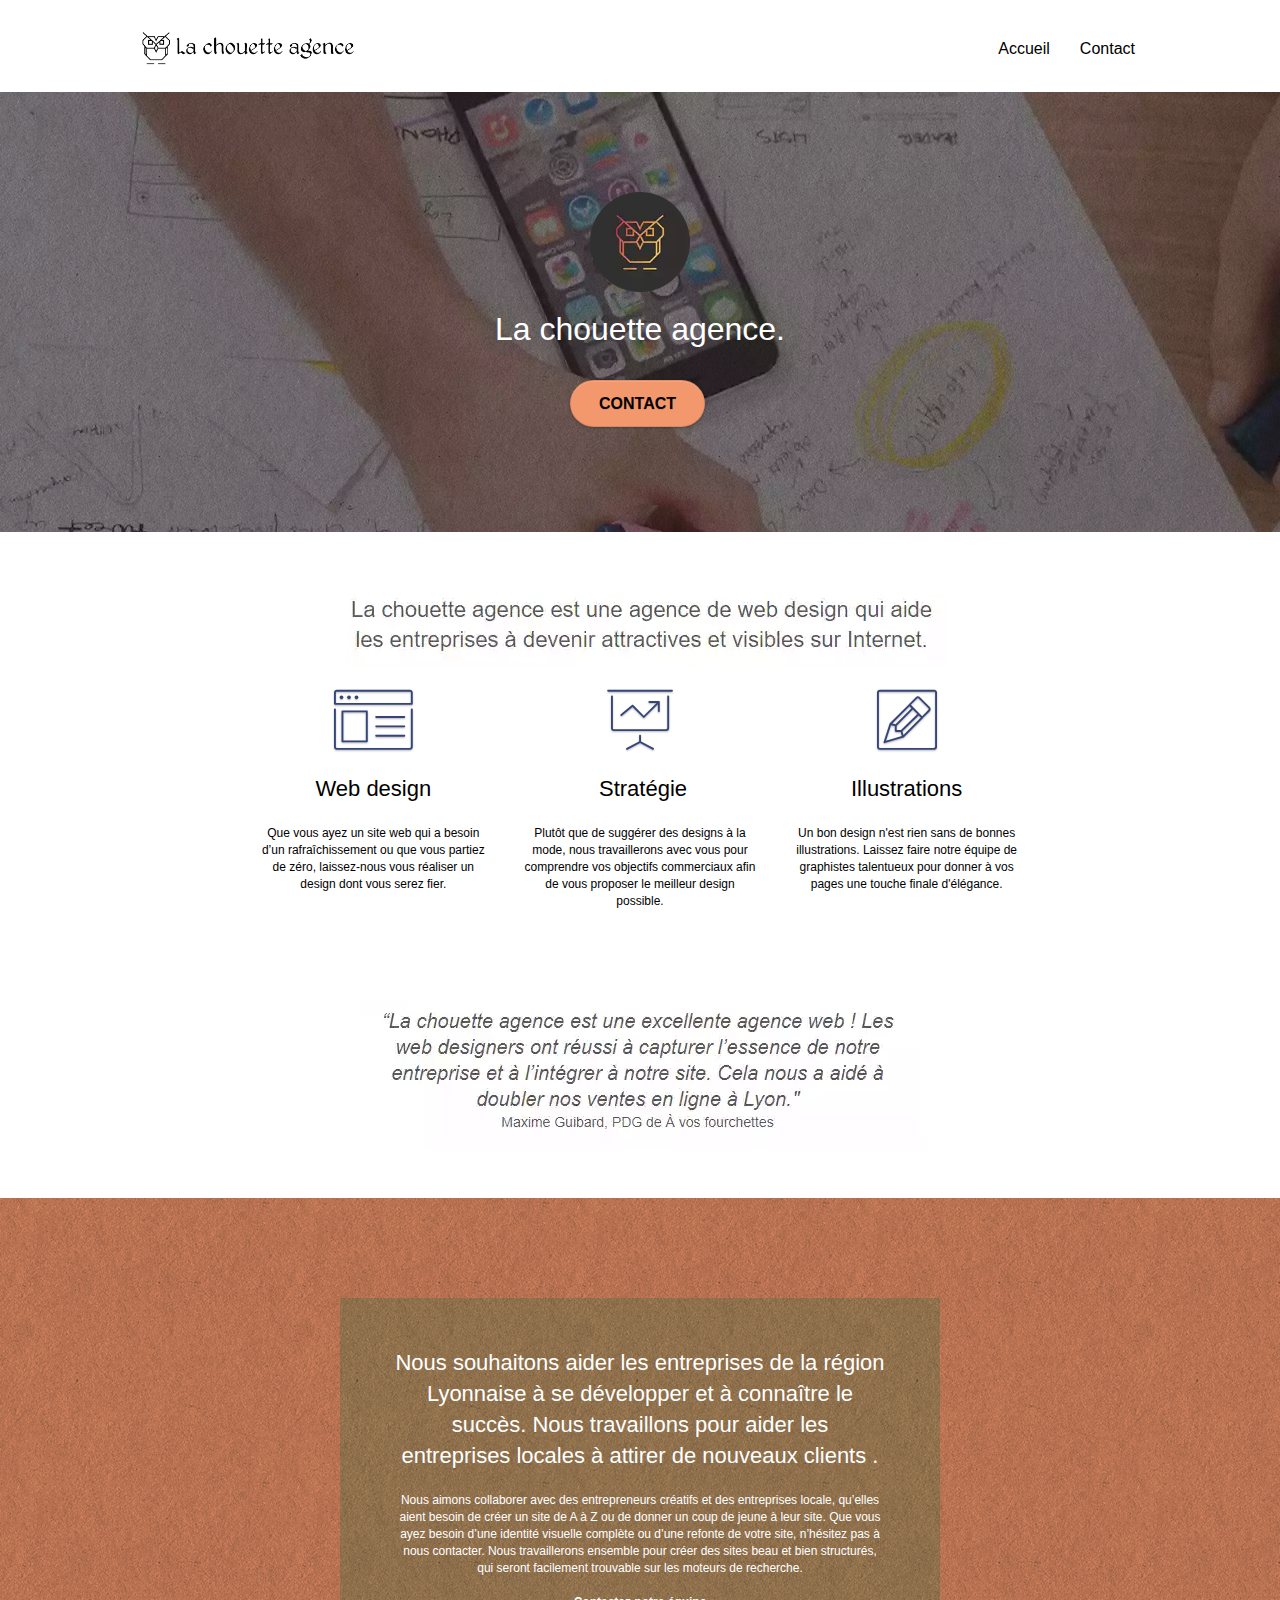
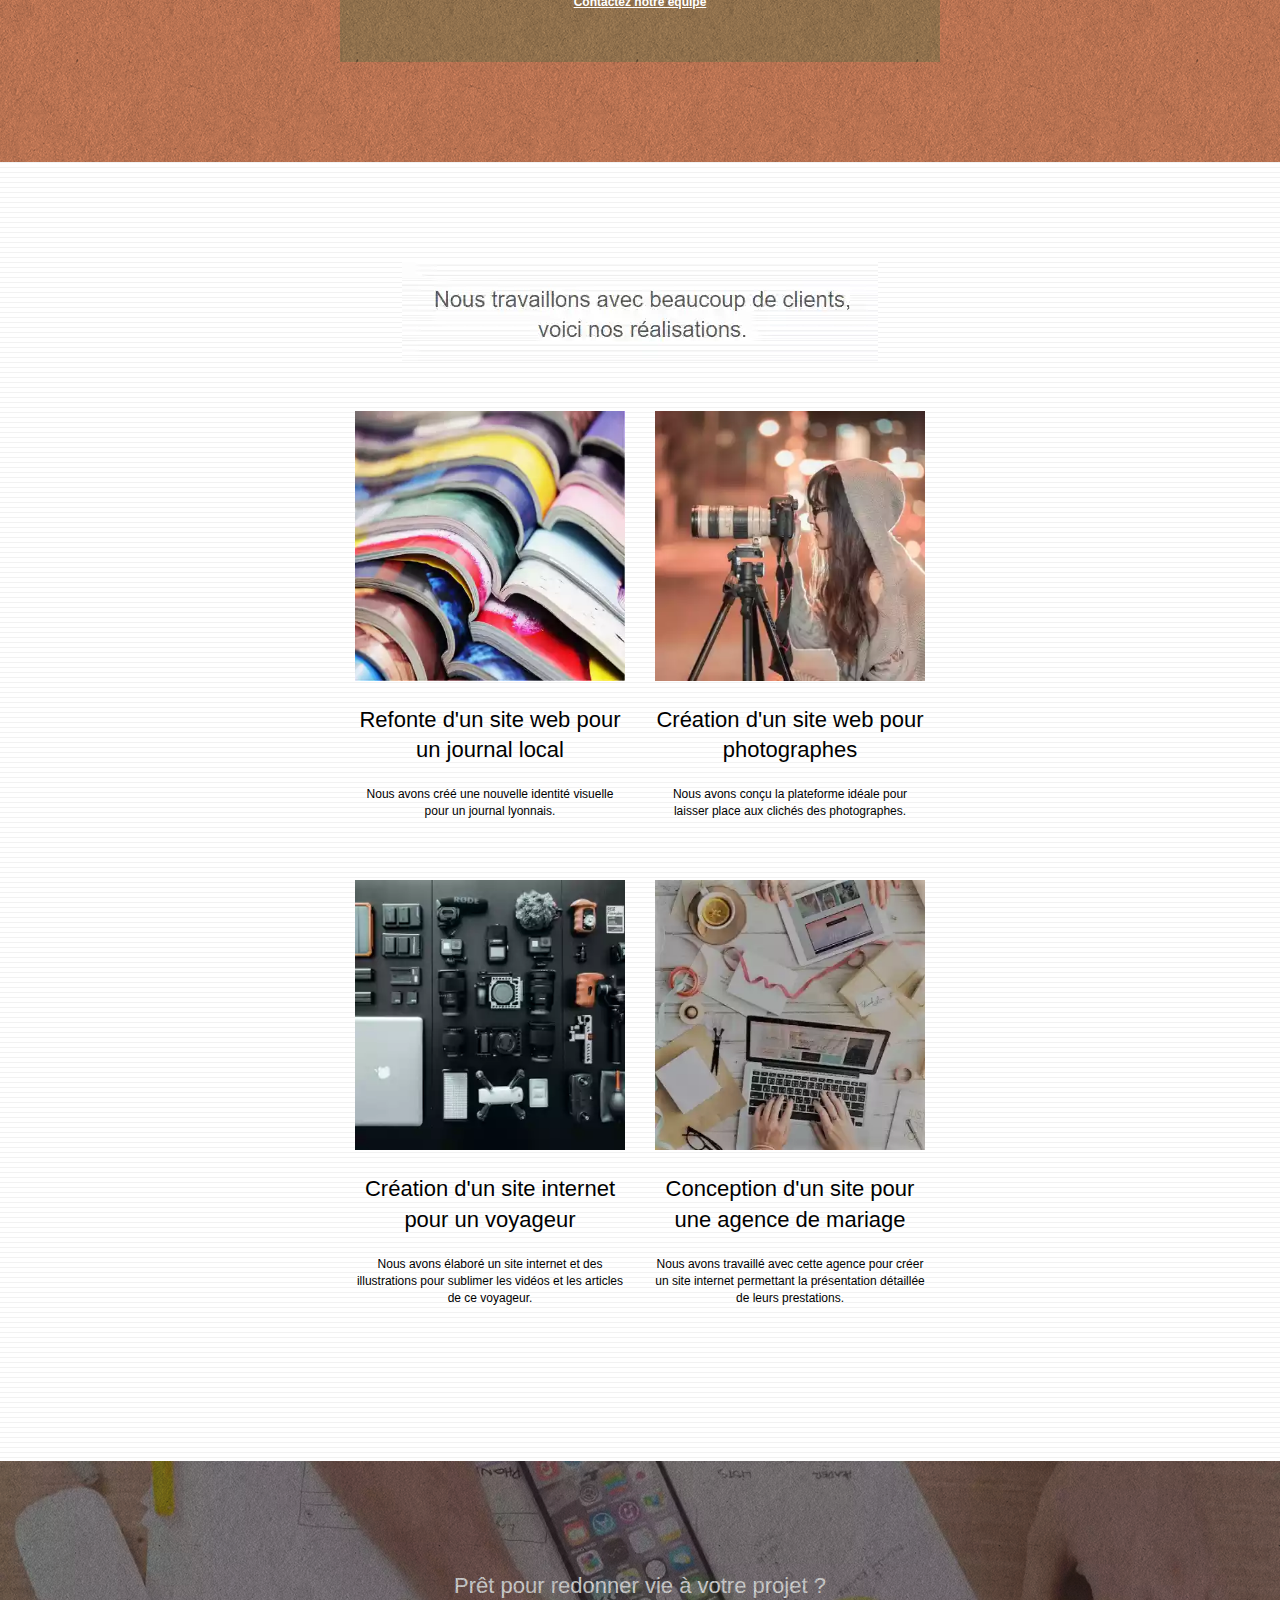
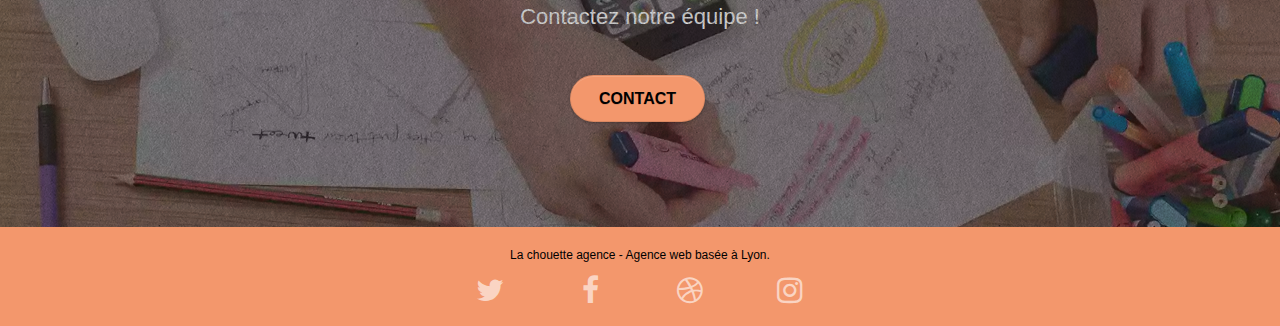
==== commit ba69f8eb: "change picture format and size" ====
--- a/index.html
+++ b/index.html
@@ -8,7 +8,7 @@
 	<meta name="description"
 		content="Site de La Chouette Agence basée à Lyon. Webdesign, Stratégie, Illustrations. Refonte et création de site web pour journal local, photographe, voyageur, agence de marriage, etc.">
 	<meta name="viewport" content="width=device-width, initial-scale=1.0, viewport-fit=cover">
-	<link rel="shortcut icon" type="image/png" href="favicon.jpg">
+	<link rel="shortcut icon" type="image/png" href="favicon.webp">
 
 	<link rel="stylesheet" type="text/css" href="./css/bootstrap.css">
 	<link rel="stylesheet" type="text/css" href="style.css">
@@ -42,7 +42,7 @@
 				<nav class="navbar row">
 					<div class="navbar-header">
 
-						<a class="navbar-brand" href="index.html"><img src="img/la-chouette-agence.png"
+						<a class="navbar-brand" href="index.html"><img src="img/la-chouette-agence.webp"
 								alt="paris web design logo agence web meilleure agence" height="40" /></a>
 
 						<button id="nav-toggle" type="button" class="ui-navbar-toggle navbar-toggle"
@@ -56,8 +56,7 @@
 							<li>
 								<a href="index.html">Accueil</a>
 							</li>
-							<li>
-							</li>
+
 							<li>
 								<a href="page2.html">Contact</a>
 							</li>
@@ -74,7 +73,7 @@
 			<div class="container bloc-lg">
 				<div class="row tight-width-whitespace">
 					<div class="col-sm-12">
-						<img src="img/logo.png" class="center-block image-resize-mode" width="100"
+						<img src="img/logo.webp" class="center-block image-resize-mode" width="100"
 							alt="La chouette agence, agence web paris, création logo paris" />
 						<h1 class="text-center hero-bloc-text tc-white ">
 							La chouette agence.
@@ -94,7 +93,7 @@
 			<div class="container bloc-md">
 				<div class="row">
 					<div class="col-sm-12 text-center">
-						<img alt="agence web, agence web paris, web design paris, stratégie web" src="img/title.png" />
+						<img alt="agence web, agence web paris, web design paris, stratégie web" src="img/title.webp" />
 					</div>
 				</div>
 				<div class="row voffset-lg med-width-whitespace">
@@ -138,7 +137,7 @@
 				<div class="row voffset-lg voffset">
 					<div class="col-xs-12 col-md-8 col-md-offset-2 text-center">
 						<img alt="agence web, agence web paris, web design paris, stratégie web"
-							src="img/citation.png" />
+							src="img/citation.webp" />
 
 					</div>
 				</div>
@@ -176,14 +175,15 @@
 			<div class="container bloc-lg">
 				<div class="row">
 					<div class="col-sm-12 text-center">
-						<img alt="agence web, agence web paris, web design paris, stratégie web" src="img/title2.png" />
+						<img alt="agence web, agence web paris, web design paris, stratégie web"
+							src="img/title2.webp" />
 					</div>
 				</div>
 				<div class="row tight-width-whitespace portfolio-row">
 					<div class="col-sm-6">
-						<a href="#" data-lightbox="img/1.jpg" data-gallery-id="gallery-1"
+						<a href="#" data-lightbox="img/1.webp" data-gallery-id="gallery-1"
 							data-caption="Refonte d'un site web pour un journal local" data-frame="snapshot-lb"><img
-								src="img/1.jpg"
+								src="img/1.webp"
 								alt="paris web design logo agence web meilleure agence et refonte site web journal"
 								class="img-responsive portfolio-thumb" /></a>
 						<h2 class="mg-md text-center">
@@ -194,9 +194,9 @@
 						</p>
 					</div>
 					<div class="col-sm-6">
-						<a href="#" data-lightbox="img/2.jpg" data-gallery-id="gallery-1"
+						<a href="#" data-lightbox="img/2.webp" data-gallery-id="gallery-1"
 							data-caption="Création d'un site web pour photographes" data-frame="snapshot-lb"><img
-								src="img/2.jpg" class="img-responsive portfolio-thumb"
+								src="img/2.webp" class="img-responsive portfolio-thumb"
 								alt="paris web design logo agence web meilleure agence, Création d'un site web pour photographes" /></a>
 						<h2 class="mg-md text-center">
 							Création d'un site web pour photographes
@@ -208,9 +208,9 @@
 				</div>
 				<div class="row tight-width-whitespace portfolio-row">
 					<div class="col-sm-6">
-						<a href="#" data-lightbox="img/3.bmp" data-gallery-id="gallery-1"
+						<a href="#" data-lightbox="img/3.webp" data-gallery-id="gallery-1"
 							data-caption="Création d'un site internet pour un voyageur" data-frame="snapshot-lb"><img
-								src="img/3.bmp" class="img-responsive portfolio-thumb"
+								src="img/3.webp" class="img-responsive portfolio-thumb"
 								alt="paris web design logo agence web meilleure agence, Création d'un site web pour voyageur" /></a>
 						<h2 class="mg-md text-center">
 							Création d'un site internet pour un voyageur
@@ -221,9 +221,9 @@
 						</p>
 					</div>
 					<div class="col-sm-6">
-						<a href="#" data-lightbox="img/4.bmp" data-gallery-id="gallery-1"
+						<a href="#" data-lightbox="img/4.webp" data-gallery-id="gallery-1"
 							data-caption="Conception d'un site pour une agence de mariage" data-frame="snapshot-lb"><img
-								src="img/4.bmp" class="img-responsive portfolio-thumb"
+								src="img/4.webp" class="img-responsive portfolio-thumb"
 								alt="paris web design logo agence web meilleure agence, Création d'un site web pour agence de mariage" /></a>
 						<h2 class="mg-md text-center">
 							Conception d'un site pour une agence de mariage
@@ -265,23 +265,25 @@
 						<div class="row row-no-gutters social">
 							<div class="col-sm-3">
 								<div class="text-center">
-									<a class="social" href="index.html" aria-label="Twitter"><span
+									<a class="social" href="https://twitter.com/" aria-label="Twitter"><span
 											class="fa fa-twitter icon-md"></span></a>
 								</div>
 							</div>
 							<div class="col-sm-3">
 								<div class="text-center">
-									<a class="social" href="index.html"><span class="fa fa-facebook icon-md"></span></a>
+									<a class="social" href="https://facebook.com/" aria-label="Facebook"><span
+											class="fa fa-facebook icon-md"></span></a>
 								</div>
 							</div>
 							<div class="col-sm-3">
 								<div class="text-center">
-									<a class="social" href="index.html"><span class="fa fa-dribbble icon-md"></span></a>
+									<a class="social" href="https://dribbble.com/" aria-label="Dribble"><span
+											class="fa fa-dribbble icon-md"></span></a>
 								</div>
 							</div>
 							<div class="col-sm-3">
 								<div class="text-center">
-									<a class="social" href="index.html"><span
+									<a class="social" href="https://www.instagram.com" aria-label="Instagram"><span
 											class="fa fa-instagram icon-md"></span></a>
 								</div>
 							</div>
--- a/style.css
+++ b/style.css
@@ -91,7 +91,7 @@
 }
 
 .texture-paper::before {
-    background: url("img/texture-paper.png");
+    background: url("img/texture-paper.webp");
     background-size: 280px 280px;
 }
 
@@ -810,19 +810,19 @@
 }
 
 .bg-dots-bg {
-    background-image: url("img/dots-bg.png");
+    background-image: url("img/dots-bg.webp");
 }
 
 .bg-lines-h2-bg {
-    background-image: url("img/lines-h2-bg.png");
+    background-image: url("img/lines-h2-bg.webp");
 }
 
 .bg-banniere {
-    background-image: url("img/la-chouette-agence-banniere.jpg");
+    background-image: url("img/la-chouette-agence-banniere.webp");
 }
 
 .bg-presentation {
-    background-image: url("img/image-de-presentation.bmp");
+    background-image: url("img/image-de-presentation.webp");
 }
 
 @media (max-width: 1024px) {
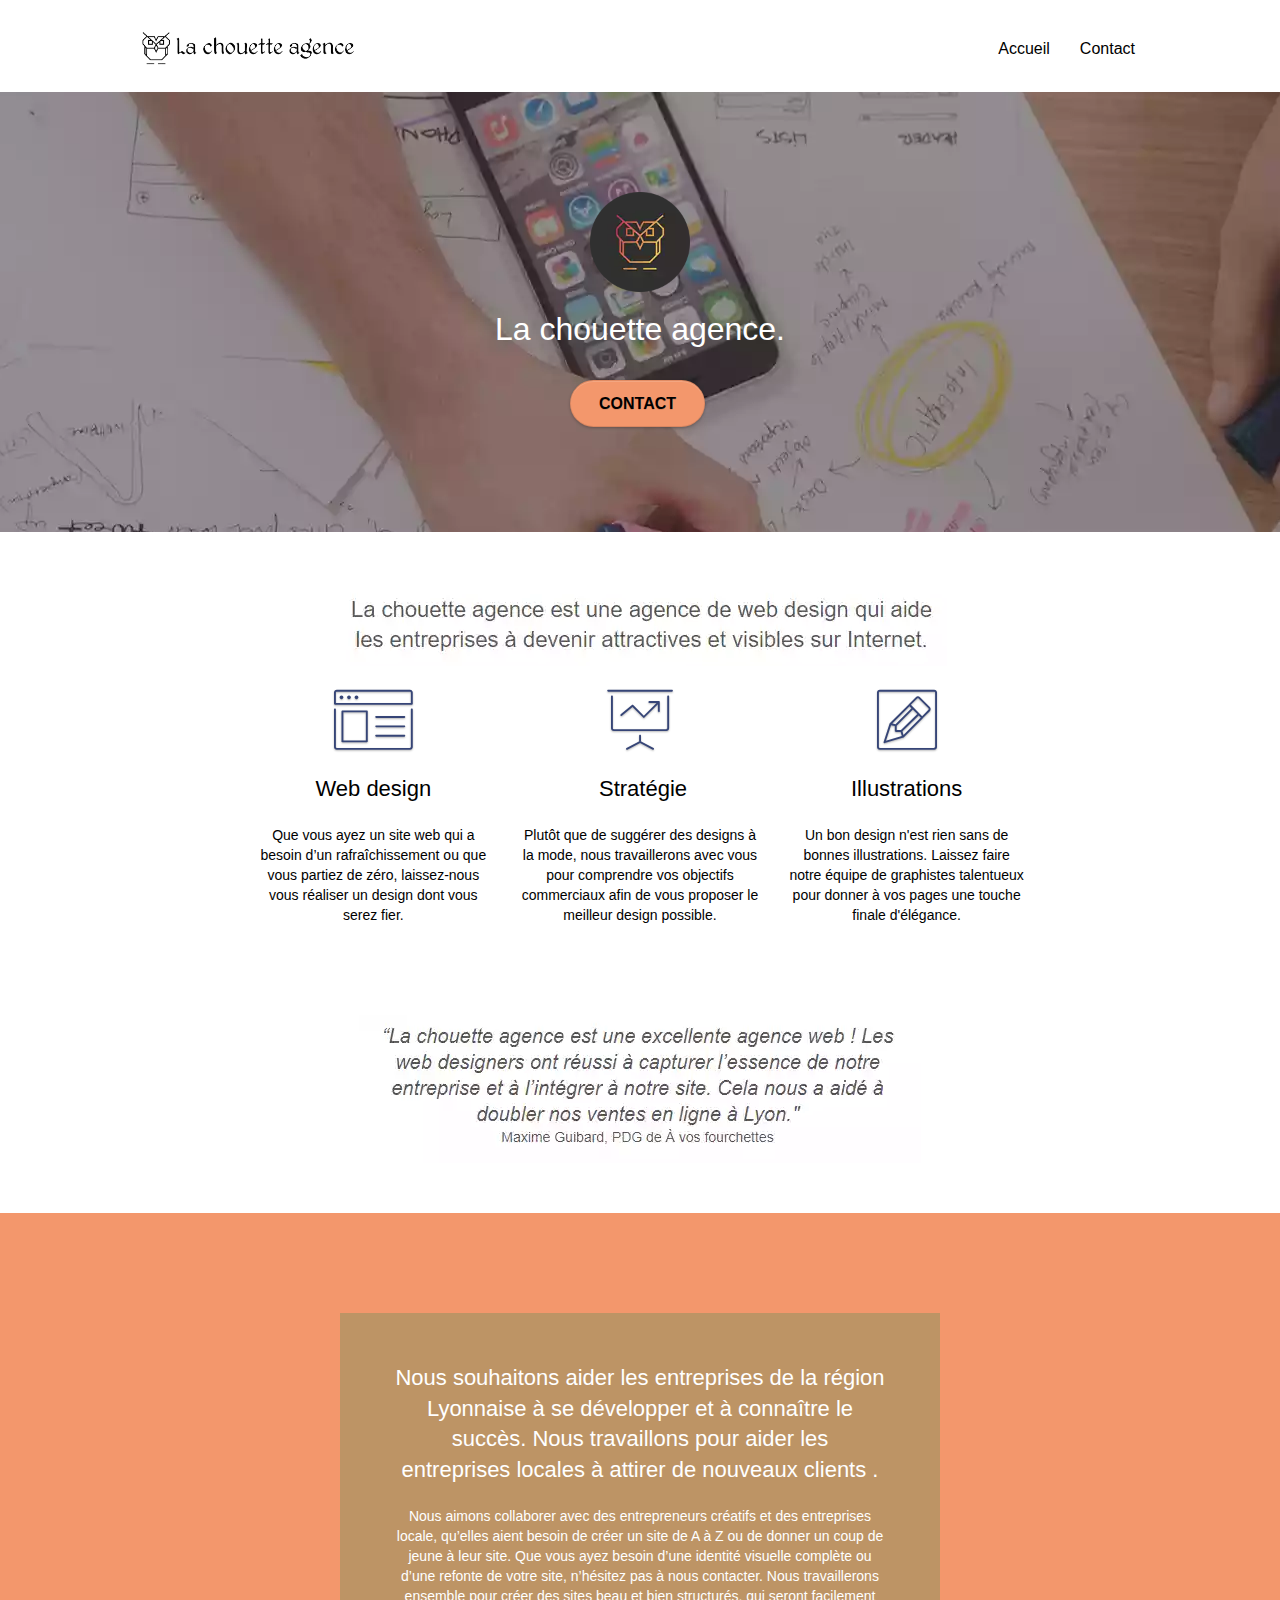
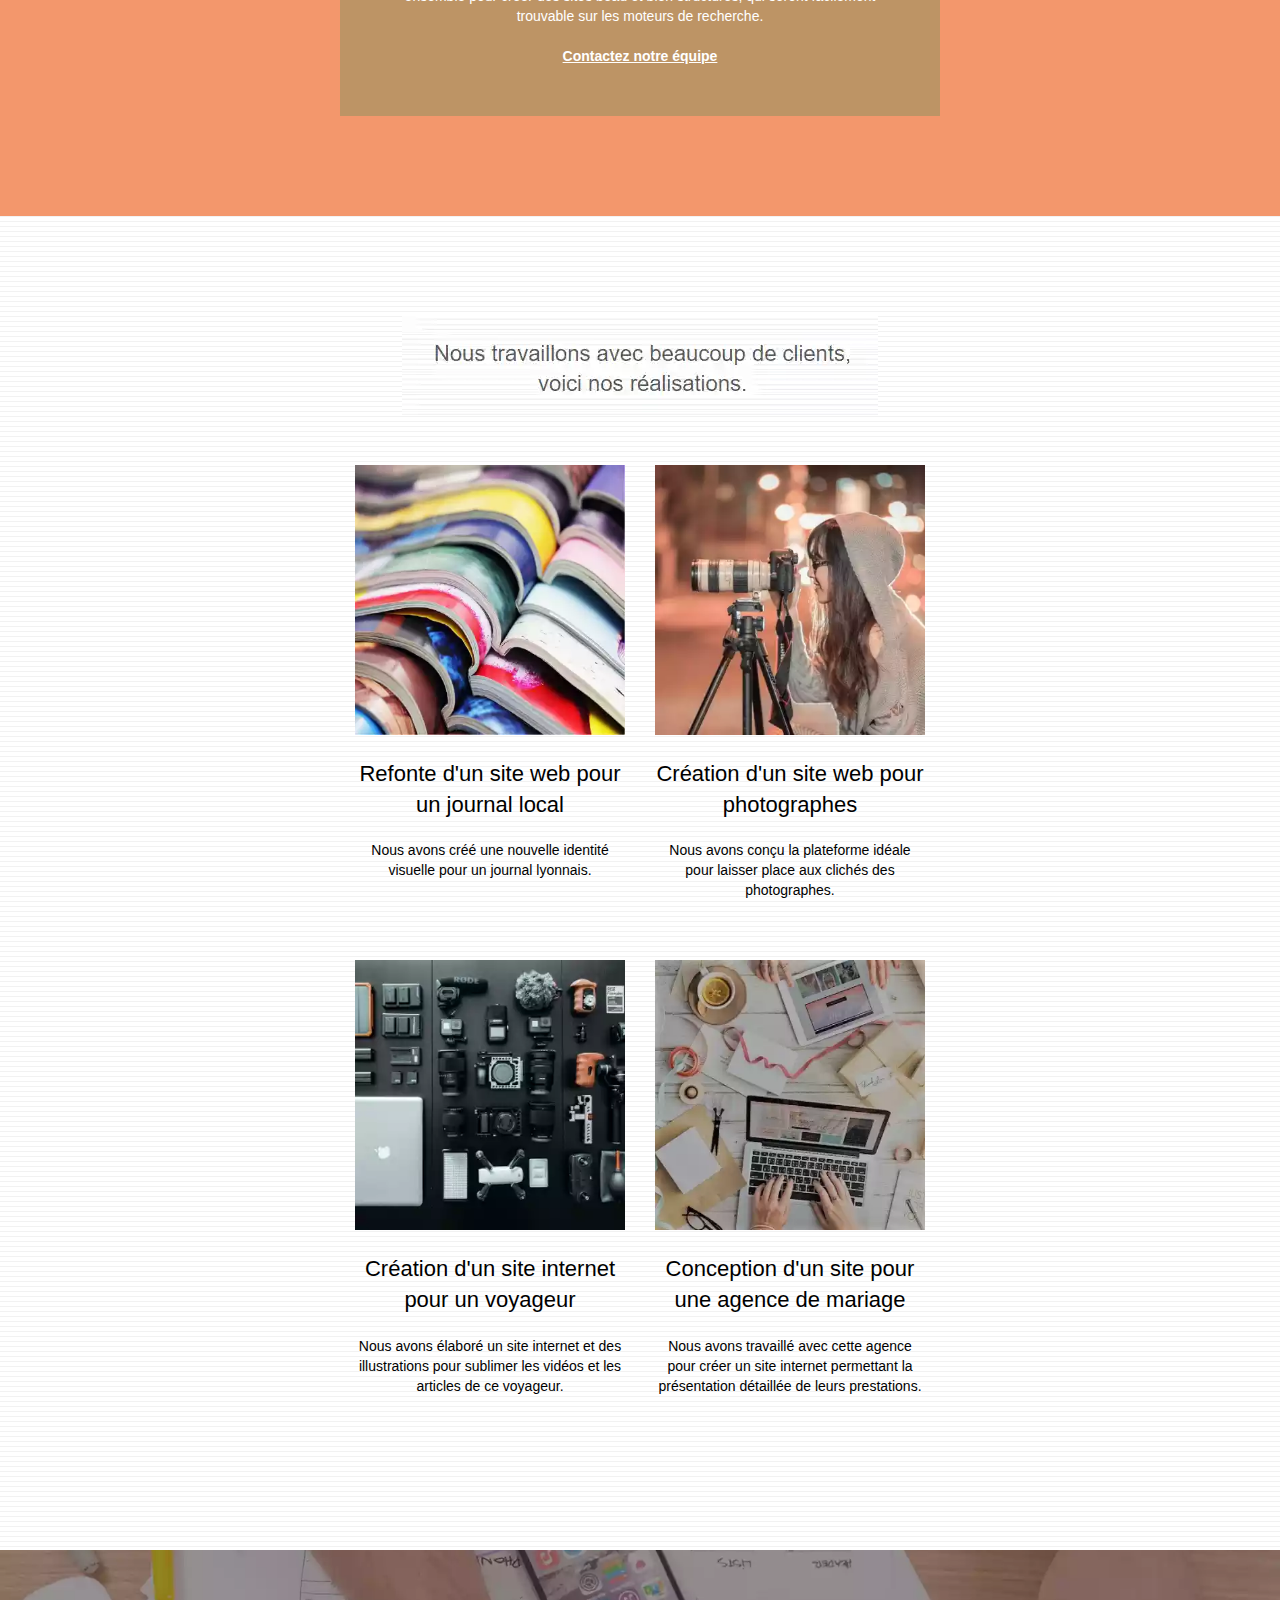
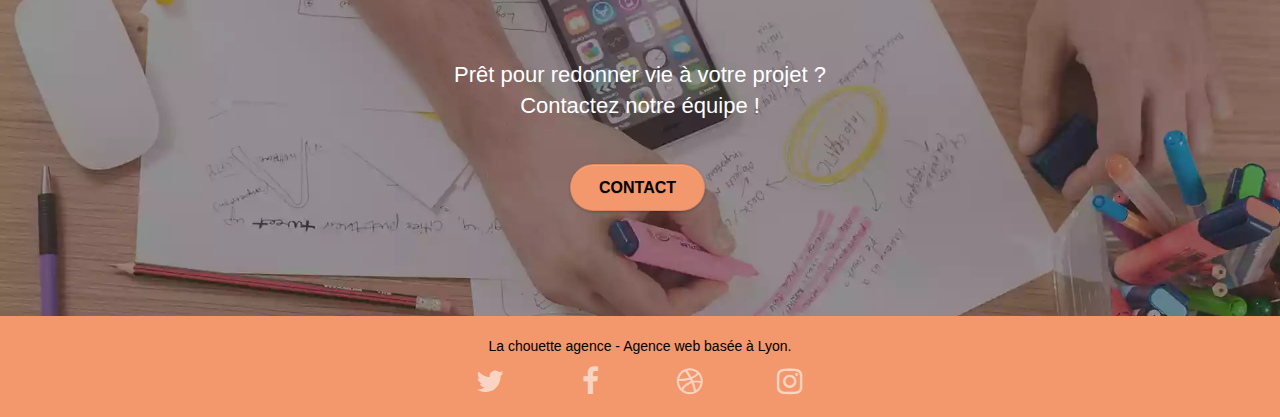
==== commit de8a21d7: "add google analytics scripts" ====
--- a/index.html
+++ b/index.html
@@ -27,6 +27,16 @@
 
 	<!-- Analytics -->
 
+	<!-- Global site tag (gtag.js) - Google Analytics -->
+	<script async src="https://www.googletagmanager.com/gtag/js?id=G-T6VFEP90FR"></script>
+	<script>
+		window.dataLayer = window.dataLayer || [];
+		function gtag() { dataLayer.push(arguments); }
+		gtag('js', new Date());
+
+		gtag('config', 'G-T6VFEP90FR');
+	</script>
+
 	<!-- Analytics END -->
 
 </head>
@@ -43,7 +53,7 @@
 					<div class="navbar-header">
 
 						<a class="navbar-brand" href="index.html"><img src="img/la-chouette-agence.webp"
-								alt="paris web design logo agence web meilleure agence" height="40" /></a>
+								alt="Logo de La Chouette Agence" height="40" /></a>
 
 						<button id="nav-toggle" type="button" class="ui-navbar-toggle navbar-toggle"
 							data-toggle="collapse" data-target=".navbar-1">
@@ -74,7 +84,7 @@
 				<div class="row tight-width-whitespace">
 					<div class="col-sm-12">
 						<img src="img/logo.webp" class="center-block image-resize-mode" width="100"
-							alt="La chouette agence, agence web paris, création logo paris" />
+							alt="Icone de la Chouette Agence" />
 						<h1 class="text-center hero-bloc-text tc-white ">
 							La chouette agence.
 						</h1>
@@ -93,7 +103,8 @@
 			<div class="container bloc-md">
 				<div class="row">
 					<div class="col-sm-12 text-center">
-						<img alt="agence web, agence web paris, web design paris, stratégie web" src="img/title.webp" />
+						<img alt="La chouette agence est une agence de web design qui aide les entreprises à devenir attractives et visibles sur internet"
+							src="img/title.webp" />
 					</div>
 				</div>
 				<div class="row voffset-lg med-width-whitespace">
@@ -136,8 +147,11 @@
 				</div>
 				<div class="row voffset-lg voffset">
 					<div class="col-xs-12 col-md-8 col-md-offset-2 text-center">
-						<img alt="agence web, agence web paris, web design paris, stratégie web"
-							src="img/citation.webp" />
+						<img alt="La chouette agence est une excellente agence web ! Les
+						web designers ont réussi à capturer l'essence de notre
+						entreprise et à l'intégrer à notre site. Cela nous a aidé à
+						doubler nos ventes en ligne à Lyon.
+						Maxime Guibard, PDG de À vos fourchettes" src="img/citation.webp" />
 
 					</div>
 				</div>
@@ -175,16 +189,15 @@
 			<div class="container bloc-lg">
 				<div class="row">
 					<div class="col-sm-12 text-center">
-						<img alt="agence web, agence web paris, web design paris, stratégie web"
-							src="img/title2.webp" />
+						<img alt="Nous travaillons avec beaucoup de clients,
+						voici nos réalisations" src="img/title2.webp" />
 					</div>
 				</div>
 				<div class="row tight-width-whitespace portfolio-row">
 					<div class="col-sm-6">
 						<a href="#" data-lightbox="img/1.webp" data-gallery-id="gallery-1"
 							data-caption="Refonte d'un site web pour un journal local" data-frame="snapshot-lb"><img
-								src="img/1.webp"
-								alt="paris web design logo agence web meilleure agence et refonte site web journal"
+								src="img/1.webp" alt="magazines empilés de différentes couleurs"
 								class="img-responsive portfolio-thumb" /></a>
 						<h2 class="mg-md text-center">
 							Refonte d'un site web pour un journal local
@@ -197,7 +210,7 @@
 						<a href="#" data-lightbox="img/2.webp" data-gallery-id="gallery-1"
 							data-caption="Création d'un site web pour photographes" data-frame="snapshot-lb"><img
 								src="img/2.webp" class="img-responsive portfolio-thumb"
-								alt="paris web design logo agence web meilleure agence, Création d'un site web pour photographes" /></a>
+								alt="jeune femme prenant une photo dans dans la rue" /></a>
 						<h2 class="mg-md text-center">
 							Création d'un site web pour photographes
 						</h2>
@@ -211,7 +224,7 @@
 						<a href="#" data-lightbox="img/3.webp" data-gallery-id="gallery-1"
 							data-caption="Création d'un site internet pour un voyageur" data-frame="snapshot-lb"><img
 								src="img/3.webp" class="img-responsive portfolio-thumb"
-								alt="paris web design logo agence web meilleure agence, Création d'un site web pour voyageur" /></a>
+								alt="outils photo/video utilisés en voyage" /></a>
 						<h2 class="mg-md text-center">
 							Création d'un site internet pour un voyageur
 						</h2>
@@ -224,7 +237,7 @@
 						<a href="#" data-lightbox="img/4.webp" data-gallery-id="gallery-1"
 							data-caption="Conception d'un site pour une agence de mariage" data-frame="snapshot-lb"><img
 								src="img/4.webp" class="img-responsive portfolio-thumb"
-								alt="paris web design logo agence web meilleure agence, Création d'un site web pour agence de mariage" /></a>
+								alt="personnes concevant un site internet sur le thème du mariage" /></a>
 						<h2 class="mg-md text-center">
 							Conception d'un site pour une agence de mariage
 						</h2>
--- a/style.css
+++ b/style.css
@@ -91,7 +91,7 @@
 }
 
 .texture-paper::before {
-    background: url("img/texture-paper.webp");
+    
     background-size: 280px 280px;
 }
 
@@ -677,7 +677,7 @@
 }
 
 p {
-    font-size: 12px;
+    font-size: 14px;
 }
 
 .tight-width-whitespace {
